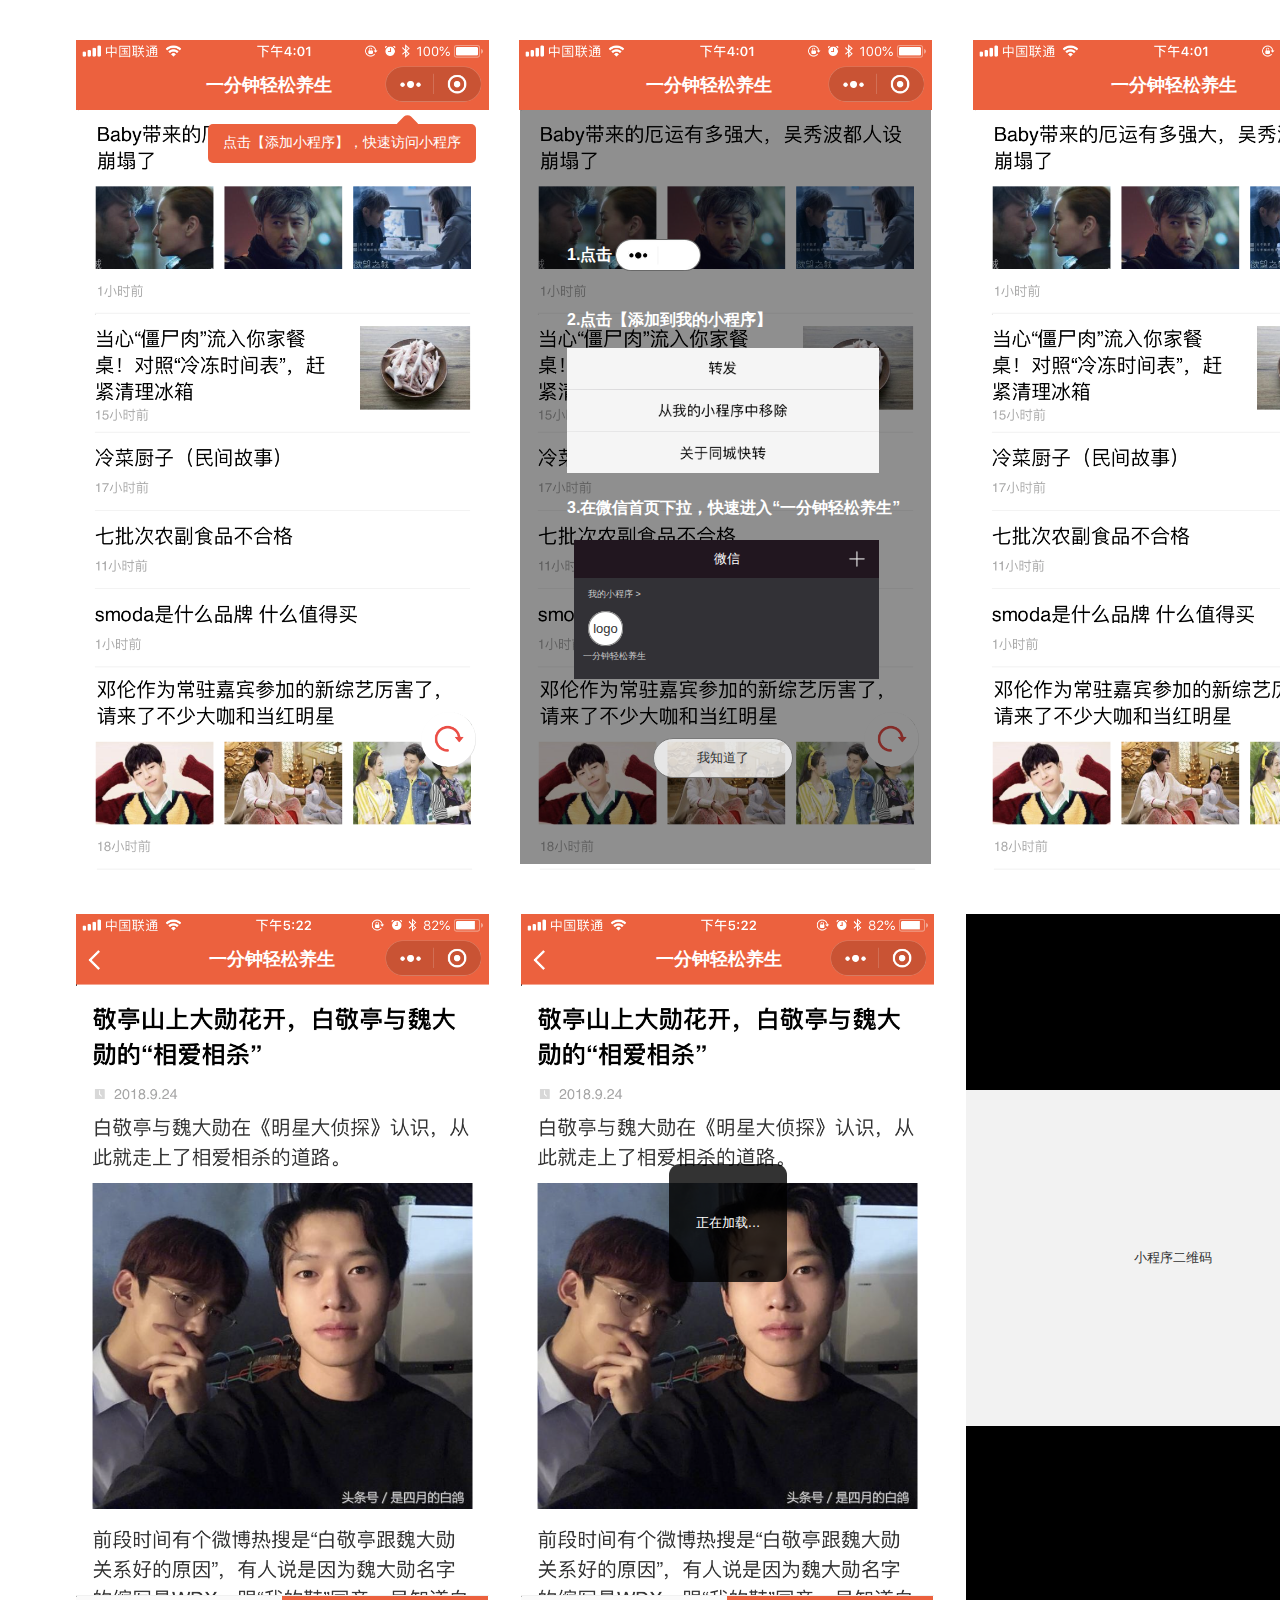
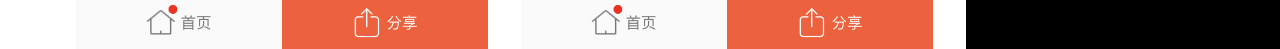
==== index.html @ eea86aa4 "0.1" ====
﻿<!DOCTYPE html>
<html>
  <head>
    <title>index</title>
    <meta http-equiv="X-UA-Compatible" content="IE=edge"/>
    <meta http-equiv="content-type" content="text/html; charset=utf-8"/>
    <meta name="apple-mobile-web-app-capable" content="yes"/>
    <link href="resources/css/jquery-ui-themes.css" type="text/css" rel="stylesheet"/>
    <link href="resources/css/axure_rp_page.css" type="text/css" rel="stylesheet"/>
    <link href="data/styles.css" type="text/css" rel="stylesheet"/>
    <link href="files/index/styles.css" type="text/css" rel="stylesheet"/>
    <script src="resources/scripts/jquery-1.7.1.min.js"></script>
    <script src="resources/scripts/jquery-ui-1.8.10.custom.min.js"></script>
    <script src="resources/scripts/prototypePre.js"></script>
    <script src="data/document.js"></script>
    <script src="resources/scripts/prototypePost.js"></script>
    <script src="files/index/data.js"></script>
    <script type="text/javascript">
      $axure.utils.getTransparentGifPath = function() { return 'resources/images/transparent.gif'; };
      $axure.utils.getOtherPath = function() { return 'resources/Other.html'; };
      $axure.utils.getReloadPath = function() { return 'resources/reload.html'; };
    </script>
  </head>
  <body>
    <div id="base" class="">

      <!-- Unnamed (图片) -->
      <div id="u0" class="ax_default _图片">
        <img id="u0_img" class="img " src="images/index/u0.png"/>
        <!-- Unnamed () -->
        <div id="u1" class="text" style="display:none; visibility: hidden">
          <p><span></span></p>
        </div>
      </div>

      <!-- Unnamed (图片) -->
      <div id="u2" class="ax_default _图片">
        <img id="u2_img" class="img " src="images/index/u2.png"/>
        <!-- Unnamed () -->
        <div id="u3" class="text" style="display:none; visibility: hidden">
          <p><span></span></p>
        </div>
      </div>

      <!-- Unnamed (图片) -->
      <div id="u4" class="ax_default _图片">
        <img id="u4_img" class="img " src="images/index/u4.png"/>
        <!-- Unnamed () -->
        <div id="u5" class="text" style="display:none; visibility: hidden">
          <p><span></span></p>
        </div>
      </div>

      <!-- Unnamed (图片) -->
      <div id="u6" class="ax_default _图片">
        <img id="u6_img" class="img " src="images/index/u6.png"/>
        <!-- Unnamed () -->
        <div id="u7" class="text" style="display:none; visibility: hidden">
          <p><span></span></p>
        </div>
      </div>

      <!-- Unnamed (图片) -->
      <div id="u8" class="ax_default _图片">
        <img id="u8_img" class="img " src="images/index/u8.png"/>
        <!-- Unnamed () -->
        <div id="u9" class="text" style="display:none; visibility: hidden">
          <p><span></span></p>
        </div>
      </div>

      <!-- Unnamed (组 合) -->
      <div id="u10" class="ax_default" data-left="973" data-top="40" data-width="415" data-height="831">

        <!-- Unnamed (图片) -->
        <div id="u11" class="ax_default _图片">
          <img id="u11_img" class="img " src="images/index/u0.png"/>
          <!-- Unnamed () -->
          <div id="u12" class="text" style="display:none; visibility: hidden">
            <p><span></span></p>
          </div>
        </div>

        <!-- Unnamed (图片) -->
        <div id="u13" class="ax_default _图片">
          <img id="u13_img" class="img " src="images/index/u2.png"/>
          <!-- Unnamed () -->
          <div id="u14" class="text" style="display:none; visibility: hidden">
            <p><span></span></p>
          </div>
        </div>

        <!-- Unnamed (图片) -->
        <div id="u15" class="ax_default _图片">
          <img id="u15_img" class="img " src="images/index/u4.png"/>
          <!-- Unnamed () -->
          <div id="u16" class="text" style="display:none; visibility: hidden">
            <p><span></span></p>
          </div>
        </div>

        <!-- Unnamed (图片) -->
        <div id="u17" class="ax_default _图片">
          <img id="u17_img" class="img " src="images/index/u6.png"/>
          <!-- Unnamed () -->
          <div id="u18" class="text" style="display:none; visibility: hidden">
            <p><span></span></p>
          </div>
        </div>

        <!-- Unnamed (图片) -->
        <div id="u19" class="ax_default _图片">
          <img id="u19_img" class="img " src="images/index/u8.png"/>
          <!-- Unnamed () -->
          <div id="u20" class="text" style="display:none; visibility: hidden">
            <p><span></span></p>
          </div>
        </div>
      </div>

      <!-- Unnamed (矩形) -->
      <div id="u21" class="ax_default box_3">
        <div id="u21_div" class=""></div>
        <!-- Unnamed () -->
        <div id="u22" class="text" style="display:none; visibility: hidden">
          <p><span></span></p>
        </div>
      </div>

      <!-- Unnamed (矩形) -->
      <div id="u23" class="ax_default label">
        <div id="u23_div" class=""></div>
        <!-- Unnamed () -->
        <div id="u24" class="text">
          <p><span>1.点击</span></p>
        </div>
      </div>

      <!-- Unnamed (图片) -->
      <div id="u25" class="ax_default _图片">
        <img id="u25_img" class="img " src="images/index/u25.png"/>
        <!-- Unnamed () -->
        <div id="u26" class="text" style="display:none; visibility: hidden">
          <p><span></span></p>
        </div>
      </div>

      <!-- Unnamed (矩形) -->
      <div id="u27" class="ax_default label">
        <div id="u27_div" class=""></div>
        <!-- Unnamed () -->
        <div id="u28" class="text">
          <p><span>2.点击【添加到我的小程序】</span></p>
        </div>
      </div>

      <!-- Unnamed (图片) -->
      <div id="u29" class="ax_default _图片">
        <img id="u29_img" class="img " src="images/index/u29.png"/>
        <!-- Unnamed () -->
        <div id="u30" class="text" style="display:none; visibility: hidden">
          <p><span></span></p>
        </div>
      </div>

      <!-- Unnamed (矩形) -->
      <div id="u31" class="ax_default label">
        <div id="u31_div" class=""></div>
        <!-- Unnamed () -->
        <div id="u32" class="text">
          <p><span>3.在微信首页下拉，快速进入“一分钟轻松养生”</span></p>
        </div>
      </div>

      <!-- Unnamed (组 合) -->
      <div id="u33" class="ax_default" data-left="574" data-top="540" data-width="305" data-height="139">

        <!-- Unnamed (矩形) -->
        <div id="u34" class="ax_default box_2">
          <div id="u34_div" class=""></div>
          <!-- Unnamed () -->
          <div id="u35" class="text">
            <p><span>微信</span></p>
          </div>
        </div>

        <!-- Unnamed (图片) -->
        <div id="u36" class="ax_default _图片">
          <img id="u36_img" class="img " src="images/index/u36.png"/>
          <!-- Unnamed () -->
          <div id="u37" class="text" style="display:none; visibility: hidden">
            <p><span></span></p>
          </div>
        </div>

        <!-- Unnamed (矩形) -->
        <div id="u38" class="ax_default box_2">
          <div id="u38_div" class=""></div>
          <!-- Unnamed () -->
          <div id="u39" class="text" style="display:none; visibility: hidden">
            <p><span></span></p>
          </div>
        </div>

        <!-- Unnamed (矩形) -->
        <div id="u40" class="ax_default label">
          <div id="u40_div" class=""></div>
          <!-- Unnamed () -->
          <div id="u41" class="text">
            <p><span>我的小程序 &gt;</span></p>
          </div>
        </div>

        <!-- Unnamed (椭圆形) -->
        <div id="u42" class="ax_default ellipse">
          <img id="u42_img" class="img " src="images/index/u42.png"/>
          <!-- Unnamed () -->
          <div id="u43" class="text">
            <p><span>logo</span></p>
          </div>
        </div>

        <!-- Unnamed (矩形) -->
        <div id="u44" class="ax_default label">
          <div id="u44_div" class=""></div>
          <!-- Unnamed () -->
          <div id="u45" class="text">
            <p><span>一分钟轻松养生</span></p>
          </div>
        </div>
      </div>

      <!-- Unnamed (矩形) -->
      <div id="u46" class="ax_default button">
        <div id="u46_div" class=""></div>
        <!-- Unnamed () -->
        <div id="u47" class="text">
          <p><span>我知道了</span></p>
        </div>
      </div>

      <!-- Unnamed (组 合) -->
      <div id="u48" class="ax_default" data-left="76" data-top="40" data-width="415" data-height="831">

        <!-- Unnamed (图片) -->
        <div id="u49" class="ax_default _图片">
          <img id="u49_img" class="img " src="images/index/u0.png"/>
          <!-- Unnamed () -->
          <div id="u50" class="text" style="display:none; visibility: hidden">
            <p><span></span></p>
          </div>
        </div>

        <!-- Unnamed (图片) -->
        <div id="u51" class="ax_default _图片">
          <img id="u51_img" class="img " src="images/index/u2.png"/>
          <!-- Unnamed () -->
          <div id="u52" class="text" style="display:none; visibility: hidden">
            <p><span></span></p>
          </div>
        </div>

        <!-- Unnamed (图片) -->
        <div id="u53" class="ax_default _图片">
          <img id="u53_img" class="img " src="images/index/u4.png"/>
          <!-- Unnamed () -->
          <div id="u54" class="text" style="display:none; visibility: hidden">
            <p><span></span></p>
          </div>
        </div>

        <!-- Unnamed (图片) -->
        <div id="u55" class="ax_default _图片">
          <img id="u55_img" class="img " src="images/index/u6.png"/>
          <!-- Unnamed () -->
          <div id="u56" class="text" style="display:none; visibility: hidden">
            <p><span></span></p>
          </div>
        </div>

        <!-- Unnamed (图片) -->
        <div id="u57" class="ax_default _图片">
          <img id="u57_img" class="img " src="images/index/u8.png"/>
          <!-- Unnamed () -->
          <div id="u58" class="text" style="display:none; visibility: hidden">
            <p><span></span></p>
          </div>
        </div>
      </div>

      <!-- Unnamed (矩形) -->
      <div id="u59" class="ax_default primary_button">
        <div id="u59_div" class=""></div>
        <!-- Unnamed () -->
        <div id="u60" class="text" style="display:none; visibility: hidden">
          <p><span></span></p>
        </div>
      </div>

      <!-- Unnamed (矩形) -->
      <div id="u61" class="ax_default primary_button">
        <div id="u61_div" class=""></div>
        <!-- Unnamed () -->
        <div id="u62" class="text">
          <p><span>点击【添加小程序】，快速访问小程序</span></p>
        </div>
      </div>

      <!-- Unnamed (图片) -->
      <div id="u63" class="ax_default _图片">
        <img id="u63_img" class="img " src="images/index/u63.png"/>
        <!-- Unnamed () -->
        <div id="u64" class="text" style="display:none; visibility: hidden">
          <p><span></span></p>
        </div>
      </div>

      <!-- Unnamed (组 合) -->
      <div id="u65" class="ax_default" data-left="1469" data-top="40" data-width="413" data-height="829">

        <!-- Unnamed (图片) -->
        <div id="u66" class="ax_default _图片">
          <img id="u66_img" class="img " src="images/index/u66.png"/>
          <!-- Unnamed () -->
          <div id="u67" class="text" style="display:none; visibility: hidden">
            <p><span></span></p>
          </div>
        </div>

        <!-- Unnamed (图片) -->
        <div id="u68" class="ax_default _图片">
          <img id="u68_img" class="img " src="images/index/u68.png"/>
          <!-- Unnamed () -->
          <div id="u69" class="text" style="display:none; visibility: hidden">
            <p><span></span></p>
          </div>
        </div>
      </div>

      <!-- Unnamed (图片) -->
      <div id="u70" class="ax_default _图片">
        <img id="u70_img" class="img " src="images/index/u63.png"/>
        <!-- Unnamed () -->
        <div id="u71" class="text" style="display:none; visibility: hidden">
          <p><span></span></p>
        </div>
      </div>

      <!-- Unnamed (矩形) -->
      <div id="u72" class="ax_default box_3">
        <div id="u72_div" class=""></div>
        <!-- Unnamed () -->
        <div id="u73" class="text">
          <p><span>正在加载…</span></p>
        </div>
      </div>

      <!-- Unnamed (图片) -->
      <div id="u74" class="ax_default _图片">
        <img id="u74_img" class="img " src="images/index/u63.png"/>
        <!-- Unnamed () -->
        <div id="u75" class="text" style="display:none; visibility: hidden">
          <p><span></span></p>
        </div>
      </div>

      <!-- Unnamed (矩形) -->
      <div id="u76" class="ax_default box_3">
        <div id="u76_div" class=""></div>
        <!-- Unnamed () -->
        <div id="u77" class="text" style="display:none; visibility: hidden">
          <p><span></span></p>
        </div>
      </div>

      <!-- Unnamed (矩形) -->
      <div id="u78" class="ax_default box_2">
        <div id="u78_div" class=""></div>
        <!-- Unnamed () -->
        <div id="u79" class="text">
          <p><span>小程序二维码</span></p>
        </div>
      </div>

      <!-- Unnamed (矩形) -->
      <div id="u80" class="ax_default _三级标题">
        <div id="u80_div" class=""></div>
        <!-- Unnamed () -->
        <div id="u81" class="text">
          <p><span>一分钟轻松养生</span></p>
        </div>
      </div>

      <!-- Unnamed (矩形) -->
      <div id="u82" class="ax_default _三级标题">
        <div id="u82_div" class=""></div>
        <!-- Unnamed () -->
        <div id="u83" class="text">
          <p><span>一分钟轻松养生</span></p>
        </div>
      </div>

      <!-- Unnamed (矩形) -->
      <div id="u84" class="ax_default _三级标题">
        <div id="u84_div" class=""></div>
        <!-- Unnamed () -->
        <div id="u85" class="text">
          <p><span>一分钟轻松养生</span></p>
        </div>
      </div>

      <!-- Unnamed (矩形) -->
      <div id="u86" class="ax_default _三级标题">
        <div id="u86_div" class=""></div>
        <!-- Unnamed () -->
        <div id="u87" class="text">
          <p><span>一分钟轻松养生</span></p>
        </div>
      </div>

      <!-- Unnamed (矩形) -->
      <div id="u88" class="ax_default _三级标题">
        <div id="u88_div" class=""></div>
        <!-- Unnamed () -->
        <div id="u89" class="text">
          <p><span>一分钟轻松养生</span></p>
        </div>
      </div>

      <!-- Unnamed (矩形) -->
      <div id="u90" class="ax_default _三级标题">
        <div id="u90_div" class=""></div>
        <!-- Unnamed () -->
        <div id="u91" class="text">
          <p><span>一分钟轻松养生</span></p>
        </div>
      </div>
    </div>
  </body>
</html>
---- resources/css/axure_rp_page.css ----
﻿/* so the window resize fires within a frame in IE7 */
html, body {
    height: 100%;
}

a {
    color: inherit;
}

p {
    margin: 0px;
    text-rendering: optimizeLegibility;
    font-feature-settings: "kern" 1;
    -webkit-font-feature-settings: "kern";
    -moz-font-feature-settings: "kern";
    -moz-font-feature-settings: "kern=1";
    font-kerning: normal;
}

iframe {
    background: #FFFFFF;
}

/* to match IE with C, FF */
input {
    padding: 1px 0px 1px 0px;
    box-sizing: border-box;
    -moz-box-sizing: border-box;
}

textarea {
    margin: 0px;
    box-sizing: border-box;
    -moz-box-sizing: border-box;
}

div.intcases {
    font-family: arial; 
    font-size: 12px;
    text-align:left; 
    border:1px solid #AAA; 
    background:#FFF none repeat scroll 0% 0%; 
    z-index:9999; 
    visibility:hidden; 
    position:absolute;
    padding: 0px;
    border-radius: 3px;
    white-space: nowrap;
}

div.intcaselink {
    cursor: pointer;
    padding: 3px 8px 3px 8px;
    margin: 5px;
    background:#EEE none repeat scroll 0% 0%; 
    border:1px solid #AAA;
    border-radius: 3px;
}

div.refpageimage {
    position: absolute;
    left: 0px;
    top: 0px;
    font-size: 0px;
    width: 16px;
    height: 16px;
    cursor: pointer;
    background-image: url(images/newwindow.gif);
    background-repeat: no-repeat;
}

div.annnoteimage {
    position: absolute;
    left: 0px;
    top: 0px;
    font-size: 0px;
    /*width: 16px;
    height: 12px;*/
    cursor: help;
    /*background-image: url(images/note.gif);*/
    /*background-repeat: no-repeat;*/
    width: 13px;
    height: 12px;
    padding-top: 1px;
    text-align: center;
    background-color: #138CDD;
    -moz-box-shadow: 1px 1px 3px #aaa;
    -webkit-box-shadow: 1px 1px 3px #aaa;
    box-shadow: 1px 1px 3px #aaa;
}

div.annnoteline {
    display: inline-block;
    width: 9px;
    height: 1px;
    border-bottom: 1px solid white;
    margin-top: 1px;
}

div.annnotelabel {
    position: absolute;
    left: 0px;
    top: 0px;
    font-family: Helvetica,Arial;
    font-size: 10px;
    /*border: 1px solid rgb(166,221,242);*/
    cursor: help;
    /*background:rgb(0,157,217) none repeat scroll 0% 0%;*/ 
    padding: 1px 3px 1px 3px;
    white-space: nowrap;
    color: white;
    
    background-color: #138CDD;
    -moz-box-shadow: 1px 1px 3px #aaa;
    -webkit-box-shadow: 1px 1px 3px #aaa;
    box-shadow: 1px 1px 3px #aaa;
}

.annotation {
    font-size: 12px;
    padding-left: 2px;
    margin-bottom: 5px;
}

.annotationName {
    /*font-size: 13px;
    font-weight: bold;
    margin-bottom: 3px;
    white-space: nowrap;*/

    font-family: 'Trebuchet MS';
    font-size: 14px;
    font-weight: bold;
    margin-bottom: 5px;
    white-space: nowrap;
}

.annotationValue {
    font-family: Arial, Helvetica, Sans-Serif;
    font-size: 12px;
    color: #4a4a4a;
    line-height: 21px;
    margin-bottom: 20px;
}

.noteLink {
    text-decoration: inherit;
    color: inherit;
}

.noteLink:hover {
    background-color: white;
}

/* this is a fix for the issue where dialogs jump around and takes the text-align from the body */
.dialogFix {
    position:absolute;
    text-align:left;
    border: 1px solid #8f949a;
}


@keyframes pulsate {
  from {
    box-shadow: 0 0 10px #15d6ba;
  }
  to {
    box-shadow: 0 0 20px #15d6ba;
  }
}

@-webkit-keyframes pulsate {
  from {
    -webkit-box-shadow: 0 0 10px #15d6ba;
    box-shadow: 0 0 10px #15d6ba;
  }
  to {
    -webkit-box-shadow: 0 0 20px #15d6ba;
    box-shadow: 0 0 20px #15d6ba;
  }
}
 
@-moz-keyframes pulsate {
  from {
    -moz-box-shadow: 0 0 10px #15d6ba;
    box-shadow: 0 0 10px #15d6ba;
  }
  to {
    -moz-box-shadow: 0 0 20px #15d6ba;
    box-shadow: 0 0 20px #15d6ba;
  }
}

.legacyPulsateBorder {
    /*border: 5px solid #15d6ba;
    margin: -5px;*/
    -moz-box-shadow: 0 0 10px 3px #15d6ba;
    box-shadow: 0 0 10px 3px #15d6ba;
}

.pulsateBorder {
  animation-name: pulsate;
  animation-timing-function: ease-in-out;
  animation-duration: 0.9s;
  animation-iteration-count: infinite;
  animation-direction: alternate;
  
  -webkit-animation-name: pulsate;
  -webkit-animation-timing-function: ease-in-out;
  -webkit-animation-duration: 0.9s;
  -webkit-animation-iteration-count: infinite;
  -webkit-animation-direction: alternate;

  -moz-animation-name: pulsate;
  -moz-animation-timing-function: ease-in-out;
  -moz-animation-duration: 0.9s;
  -moz-animation-iteration-count: infinite;
  -moz-animation-direction: alternate;
}

.ax_default_hidden, .ax_default_unplaced{
    display: none;
    visibility: hidden;
}

.widgetNoteSelected {
    -moz-box-shadow: 0 0 10px 3px #138CDD;
    box-shadow: 0 0 10px 3px #138CDD;
    /*-moz-box-shadow: 0 0 20px #3915d6;
    box-shadow: 0 0 20px #3915d6;*/
    /*border: 3px solid #3915d6;*/
    /*margin: -3px;*/
}


.singleImg {
    display: none;
    visibility: hidden;
}
---- data/styles.css ----
﻿.ax_default {
  font-family:'Arial Normal', 'Arial';
  font-weight:400;
  font-style:normal;
  font-size:13px;
  color:#333333;
  text-align:center;
  line-height:normal;
}
.box_2 {
}
.box_3 {
}
.ellipse {
}
._图片 {
}
.button {
}
.primary_button {
  color:#FFFFFF;
}
._一级标题 {
  font-family:'Arial Normal', 'Arial';
  font-weight:bold;
  font-style:normal;
  font-size:32px;
  text-align:left;
}
._二级标题 {
  font-family:'Arial Normal', 'Arial';
  font-weight:bold;
  font-style:normal;
  font-size:24px;
  text-align:left;
}
._三级标题 {
  font-family:'Arial Normal', 'Arial';
  font-weight:bold;
  font-style:normal;
  font-size:18px;
  text-align:left;
}
._四级标题 {
  font-family:'Arial Normal', 'Arial';
  font-weight:bold;
  font-style:normal;
  font-size:14px;
  text-align:left;
}
._五级标题 {
  font-family:'Arial Normal', 'Arial';
  font-weight:bold;
  font-style:normal;
  text-align:left;
}
._六级标题 {
  font-family:'Arial Normal', 'Arial';
  font-weight:bold;
  font-style:normal;
  font-size:10px;
  text-align:left;
}
.label {
  font-size:14px;
  text-align:left;
}
._文本段落 {
  text-align:left;
}
---- files/index/styles.css ----
﻿body {
  margin:0px;
  background-image:none;
  position:static;
  left:auto;
  width:1882px;
  margin-left:0;
  margin-right:0;
  text-align:left;
}
#base {
  position:absolute;
  z-index:0;
}
#u0_img {
  border-width:0px;
  position:absolute;
  left:0px;
  top:0px;
  width:413px;
  height:70px;
}
#u0 {
  border-width:0px;
  position:absolute;
  left:519px;
  top:40px;
  width:413px;
  height:70px;
}
#u1 {
  border-width:0px;
  position:absolute;
  left:2px;
  top:27px;
  width:409px;
  visibility:hidden;
  word-wrap:break-word;
}
#u2_img {
  border-width:0px;
  position:absolute;
  left:0px;
  top:0px;
  width:413px;
  height:206px;
}
#u2 {
  border-width:0px;
  position:absolute;
  left:521px;
  top:110px;
  width:413px;
  height:206px;
}
#u3 {
  border-width:0px;
  position:absolute;
  left:2px;
  top:95px;
  width:409px;
  visibility:hidden;
  word-wrap:break-word;
}
#u4_img {
  border-width:0px;
  position:absolute;
  left:0px;
  top:0px;
  width:413px;
  height:205px;
}
#u4 {
  border-width:0px;
  position:absolute;
  left:521px;
  top:666px;
  width:413px;
  height:205px;
}
#u5 {
  border-width:0px;
  position:absolute;
  left:2px;
  top:94px;
  width:409px;
  visibility:hidden;
  word-wrap:break-word;
}
#u6_img {
  border-width:0px;
  position:absolute;
  left:0px;
  top:0px;
  width:55px;
  height:55px;
}
#u6 {
  border-width:0px;
  position:absolute;
  left:864px;
  top:712px;
  width:55px;
  height:55px;
}
#u7 {
  border-width:0px;
  position:absolute;
  left:2px;
  top:20px;
  width:51px;
  visibility:hidden;
  word-wrap:break-word;
}
#u8_img {
  border-width:0px;
  position:absolute;
  left:0px;
  top:0px;
  width:413px;
  height:357px;
}
#u8 {
  border-width:0px;
  position:absolute;
  left:519px;
  top:312px;
  width:413px;
  height:357px;
}
#u9 {
  border-width:0px;
  position:absolute;
  left:2px;
  top:170px;
  width:409px;
  visibility:hidden;
  word-wrap:break-word;
}
#u10 {
  border-width:0px;
  position:absolute;
  left:0px;
  top:0px;
  width:0px;
  height:0px;
}
#u11_img {
  border-width:0px;
  position:absolute;
  left:0px;
  top:0px;
  width:413px;
  height:70px;
}
#u11 {
  border-width:0px;
  position:absolute;
  left:973px;
  top:40px;
  width:413px;
  height:70px;
}
#u12 {
  border-width:0px;
  position:absolute;
  left:2px;
  top:27px;
  width:409px;
  visibility:hidden;
  word-wrap:break-word;
}
#u13_img {
  border-width:0px;
  position:absolute;
  left:0px;
  top:0px;
  width:413px;
  height:206px;
}
#u13 {
  border-width:0px;
  position:absolute;
  left:975px;
  top:110px;
  width:413px;
  height:206px;
}
#u14 {
  border-width:0px;
  position:absolute;
  left:2px;
  top:95px;
  width:409px;
  visibility:hidden;
  word-wrap:break-word;
}
#u15_img {
  border-width:0px;
  position:absolute;
  left:0px;
  top:0px;
  width:413px;
  height:205px;
}
#u15 {
  border-width:0px;
  position:absolute;
  left:975px;
  top:666px;
  width:413px;
  height:205px;
}
#u16 {
  border-width:0px;
  position:absolute;
  left:2px;
  top:94px;
  width:409px;
  visibility:hidden;
  word-wrap:break-word;
}
#u17_img {
  border-width:0px;
  position:absolute;
  left:0px;
  top:0px;
  width:55px;
  height:55px;
}
#u17 {
  border-width:0px;
  position:absolute;
  left:1318px;
  top:712px;
  width:55px;
  height:55px;
}
#u18 {
  border-width:0px;
  position:absolute;
  left:2px;
  top:20px;
  width:51px;
  visibility:hidden;
  word-wrap:break-word;
}
#u19_img {
  border-width:0px;
  position:absolute;
  left:0px;
  top:0px;
  width:413px;
  height:357px;
}
#u19 {
  border-width:0px;
  position:absolute;
  left:973px;
  top:312px;
  width:413px;
  height:357px;
}
#u20 {
  border-width:0px;
  position:absolute;
  left:2px;
  top:170px;
  width:409px;
  visibility:hidden;
  word-wrap:break-word;
}
#u21_div {
  border-width:0px;
  position:absolute;
  left:0px;
  top:0px;
  width:411px;
  height:754px;
  background:inherit;
  background-color:rgba(0, 0, 0, 0.43921568627451);
  border:none;
  border-radius:0px;
  -moz-box-shadow:none;
  -webkit-box-shadow:none;
  box-shadow:none;
}
#u21 {
  border-width:0px;
  position:absolute;
  left:520px;
  top:110px;
  width:411px;
  height:754px;
}
#u22 {
  border-width:0px;
  position:absolute;
  left:2px;
  top:369px;
  width:407px;
  visibility:hidden;
  word-wrap:break-word;
}
#u23_div {
  border-width:0px;
  position:absolute;
  left:0px;
  top:0px;
  width:44px;
  height:19px;
  background:inherit;
  background-color:rgba(255, 255, 255, 0);
  border:none;
  border-radius:0px;
  -moz-box-shadow:none;
  -webkit-box-shadow:none;
  box-shadow:none;
  font-family:'Arial Narrow Bold', 'Arial Narrow', 'Arial';
  font-weight:700;
  font-style:normal;
  font-size:16px;
  color:#FFFFFF;
}
#u23 {
  border-width:0px;
  position:absolute;
  left:567px;
  top:245px;
  width:44px;
  height:19px;
  font-family:'Arial Narrow Bold', 'Arial Narrow', 'Arial';
  font-weight:700;
  font-style:normal;
  font-size:16px;
  color:#FFFFFF;
}
#u24 {
  border-width:0px;
  position:absolute;
  left:0px;
  top:0px;
  width:44px;
  white-space:nowrap;
}
#u25_img {
  border-width:0px;
  position:absolute;
  left:0px;
  top:0px;
  width:86px;
  height:32px;
}
#u25 {
  border-width:0px;
  position:absolute;
  left:615px;
  top:239px;
  width:86px;
  height:32px;
}
#u26 {
  border-width:0px;
  position:absolute;
  left:2px;
  top:8px;
  width:82px;
  visibility:hidden;
  word-wrap:break-word;
}
#u27_div {
  border-width:0px;
  position:absolute;
  left:0px;
  top:0px;
  width:204px;
  height:19px;
  background:inherit;
  background-color:rgba(255, 255, 255, 0);
  border:none;
  border-radius:0px;
  -moz-box-shadow:none;
  -webkit-box-shadow:none;
  box-shadow:none;
  font-family:'Arial Narrow Bold', 'Arial Narrow', 'Arial';
  font-weight:700;
  font-style:normal;
  font-size:16px;
  color:#FFFFFF;
}
#u27 {
  border-width:0px;
  position:absolute;
  left:567px;
  top:310px;
  width:204px;
  height:19px;
  font-family:'Arial Narrow Bold', 'Arial Narrow', 'Arial';
  font-weight:700;
  font-style:normal;
  font-size:16px;
  color:#FFFFFF;
}
#u28 {
  border-width:0px;
  position:absolute;
  left:0px;
  top:0px;
  width:204px;
  white-space:nowrap;
}
#u29_img {
  border-width:0px;
  position:absolute;
  left:0px;
  top:0px;
  width:312px;
  height:125px;
}
#u29 {
  border-width:0px;
  position:absolute;
  left:567px;
  top:348px;
  width:312px;
  height:125px;
}
#u30 {
  border-width:0px;
  position:absolute;
  left:2px;
  top:54px;
  width:308px;
  visibility:hidden;
  word-wrap:break-word;
}
#u31_div {
  border-width:0px;
  position:absolute;
  left:0px;
  top:0px;
  width:330px;
  height:19px;
  background:inherit;
  background-color:rgba(255, 255, 255, 0);
  border:none;
  border-radius:0px;
  -moz-box-shadow:none;
  -webkit-box-shadow:none;
  box-shadow:none;
  font-family:'Arial Narrow Bold', 'Arial Narrow', 'Arial';
  font-weight:700;
  font-style:normal;
  font-size:16px;
  color:#FFFFFF;
}
#u31 {
  border-width:0px;
  position:absolute;
  left:567px;
  top:498px;
  width:330px;
  height:19px;
  font-family:'Arial Narrow Bold', 'Arial Narrow', 'Arial';
  font-weight:700;
  font-style:normal;
  font-size:16px;
  color:#FFFFFF;
}
#u32 {
  border-width:0px;
  position:absolute;
  left:0px;
  top:0px;
  width:330px;
  white-space:nowrap;
}
#u33 {
  border-width:0px;
  position:absolute;
  left:0px;
  top:0px;
  width:0px;
  height:0px;
}
#u34_div {
  border-width:0px;
  position:absolute;
  left:0px;
  top:0px;
  width:305px;
  height:38px;
  background:inherit;
  background-color:rgba(33, 22, 31, 1);
  border:none;
  border-radius:0px;
  -moz-box-shadow:none;
  -webkit-box-shadow:none;
  box-shadow:none;
  color:#FFFFFF;
}
#u34 {
  border-width:0px;
  position:absolute;
  left:574px;
  top:540px;
  width:305px;
  height:38px;
  color:#FFFFFF;
}
#u35 {
  border-width:0px;
  position:absolute;
  left:2px;
  top:11px;
  width:301px;
  word-wrap:break-word;
}
#u36_img {
  border-width:0px;
  position:absolute;
  left:0px;
  top:0px;
  width:19px;
  height:19px;
}
#u36 {
  border-width:0px;
  position:absolute;
  left:848px;
  top:550px;
  width:19px;
  height:19px;
}
#u37 {
  border-width:0px;
  position:absolute;
  left:2px;
  top:2px;
  width:15px;
  visibility:hidden;
  word-wrap:break-word;
}
#u38_div {
  border-width:0px;
  position:absolute;
  left:0px;
  top:0px;
  width:305px;
  height:101px;
  background:inherit;
  background-color:rgba(50, 49, 54, 1);
  border:none;
  border-radius:0px;
  -moz-box-shadow:none;
  -webkit-box-shadow:none;
  box-shadow:none;
  color:#FFFFFF;
}
#u38 {
  border-width:0px;
  position:absolute;
  left:574px;
  top:578px;
  width:305px;
  height:101px;
  color:#FFFFFF;
}
#u39 {
  border-width:0px;
  position:absolute;
  left:2px;
  top:42px;
  width:301px;
  visibility:hidden;
  word-wrap:break-word;
}
#u40_div {
  border-width:0px;
  position:absolute;
  left:0px;
  top:0px;
  width:54px;
  height:12px;
  background:inherit;
  background-color:rgba(255, 255, 255, 0);
  border:none;
  border-radius:0px;
  -moz-box-shadow:none;
  -webkit-box-shadow:none;
  box-shadow:none;
  font-size:9px;
  color:#CCCCCC;
}
#u40 {
  border-width:0px;
  position:absolute;
  left:588px;
  top:588px;
  width:54px;
  height:12px;
  font-size:9px;
  color:#CCCCCC;
}
#u41 {
  border-width:0px;
  position:absolute;
  left:0px;
  top:0px;
  width:54px;
  white-space:nowrap;
}
#u42_img {
  border-width:0px;
  position:absolute;
  left:0px;
  top:0px;
  width:35px;
  height:35px;
}
#u42 {
  border-width:0px;
  position:absolute;
  left:588px;
  top:611px;
  width:35px;
  height:35px;
}
#u43 {
  border-width:0px;
  position:absolute;
  left:2px;
  top:10px;
  width:31px;
  word-wrap:break-word;
}
#u44_div {
  border-width:0px;
  position:absolute;
  left:0px;
  top:0px;
  width:64px;
  height:12px;
  background:inherit;
  background-color:rgba(255, 255, 255, 0);
  border:none;
  border-radius:0px;
  -moz-box-shadow:none;
  -webkit-box-shadow:none;
  box-shadow:none;
  font-size:9px;
  color:#CCCCCC;
}
#u44 {
  border-width:0px;
  position:absolute;
  left:583px;
  top:650px;
  width:64px;
  height:12px;
  font-size:9px;
  color:#CCCCCC;
}
#u45 {
  border-width:0px;
  position:absolute;
  left:0px;
  top:0px;
  width:64px;
  white-space:nowrap;
}
#u46_div {
  border-width:0px;
  position:absolute;
  left:0px;
  top:0px;
  width:140px;
  height:40px;
  background:inherit;
  background-color:rgba(255, 255, 255, 0.776470588235294);
  box-sizing:border-box;
  border-width:1px;
  border-style:solid;
  border-color:rgba(121, 121, 121, 1);
  border-radius:70px;
  -moz-box-shadow:none;
  -webkit-box-shadow:none;
  box-shadow:none;
}
#u46 {
  border-width:0px;
  position:absolute;
  left:653px;
  top:738px;
  width:140px;
  height:40px;
}
#u47 {
  border-width:0px;
  position:absolute;
  left:2px;
  top:12px;
  width:136px;
  word-wrap:break-word;
}
#u48 {
  border-width:0px;
  position:absolute;
  left:0px;
  top:0px;
  width:0px;
  height:0px;
}
#u49_img {
  border-width:0px;
  position:absolute;
  left:0px;
  top:0px;
  width:413px;
  height:70px;
}
#u49 {
  border-width:0px;
  position:absolute;
  left:76px;
  top:40px;
  width:413px;
  height:70px;
}
#u50 {
  border-width:0px;
  position:absolute;
  left:2px;
  top:27px;
  width:409px;
  visibility:hidden;
  word-wrap:break-word;
}
#u51_img {
  border-width:0px;
  position:absolute;
  left:0px;
  top:0px;
  width:413px;
  height:206px;
}
#u51 {
  border-width:0px;
  position:absolute;
  left:78px;
  top:110px;
  width:413px;
  height:206px;
}
#u52 {
  border-width:0px;
  position:absolute;
  left:2px;
  top:95px;
  width:409px;
  visibility:hidden;
  word-wrap:break-word;
}
#u53_img {
  border-width:0px;
  position:absolute;
  left:0px;
  top:0px;
  width:413px;
  height:205px;
}
#u53 {
  border-width:0px;
  position:absolute;
  left:78px;
  top:666px;
  width:413px;
  height:205px;
}
#u54 {
  border-width:0px;
  position:absolute;
  left:2px;
  top:94px;
  width:409px;
  visibility:hidden;
  word-wrap:break-word;
}
#u55_img {
  border-width:0px;
  position:absolute;
  left:0px;
  top:0px;
  width:55px;
  height:55px;
}
#u55 {
  border-width:0px;
  position:absolute;
  left:421px;
  top:712px;
  width:55px;
  height:55px;
}
#u56 {
  border-width:0px;
  position:absolute;
  left:2px;
  top:20px;
  width:51px;
  visibility:hidden;
  word-wrap:break-word;
}
#u57_img {
  border-width:0px;
  position:absolute;
  left:0px;
  top:0px;
  width:413px;
  height:357px;
}
#u57 {
  border-width:0px;
  position:absolute;
  left:76px;
  top:312px;
  width:413px;
  height:357px;
}
#u58 {
  border-width:0px;
  position:absolute;
  left:2px;
  top:170px;
  width:409px;
  visibility:hidden;
  word-wrap:break-word;
}
#u59_div {
  border-width:0px;
  position:absolute;
  left:0px;
  top:0px;
  width:19px;
  height:19px;
  background:inherit;
  background-color:rgba(236, 97, 62, 1);
  border:none;
  border-radius:5px;
  -moz-box-shadow:none;
  -webkit-box-shadow:none;
  box-shadow:none;
}
#u59 {
  border-width:0px;
  position:absolute;
  left:398px;
  top:117px;
  width:19px;
  height:19px;
  -webkit-transform:rotate(45deg);
  -moz-transform:rotate(45deg);
  -ms-transform:rotate(45deg);
  transform:rotate(45deg);
}
#u60 {
  border-width:0px;
  position:absolute;
  left:2px;
  top:2px;
  width:15px;
  visibility:hidden;
  word-wrap:break-word;
}
#u61_div {
  border-width:0px;
  position:absolute;
  left:0px;
  top:0px;
  width:268px;
  height:39px;
  background:inherit;
  background-color:rgba(236, 97, 62, 1);
  border:none;
  border-radius:5px;
  -moz-box-shadow:none;
  -webkit-box-shadow:none;
  box-shadow:none;
  font-size:14px;
}
#u61 {
  border-width:0px;
  position:absolute;
  left:208px;
  top:124px;
  width:268px;
  height:39px;
  font-size:14px;
}
#u62 {
  border-width:0px;
  position:absolute;
  left:2px;
  top:12px;
  width:264px;
  word-wrap:break-word;
}
#u63_img {
  border-width:0px;
  position:absolute;
  left:0px;
  top:0px;
  width:413px;
  height:735px;
}
#u63 {
  border-width:0px;
  position:absolute;
  left:76px;
  top:914px;
  width:413px;
  height:735px;
}
#u64 {
  border-width:0px;
  position:absolute;
  left:2px;
  top:360px;
  width:409px;
  visibility:hidden;
  word-wrap:break-word;
}
#u65 {
  border-width:0px;
  position:absolute;
  left:0px;
  top:0px;
  width:0px;
  height:0px;
}
#u66_img {
  border-width:0px;
  position:absolute;
  left:0px;
  top:0px;
  width:413px;
  height:735px;
}
#u66 {
  border-width:0px;
  position:absolute;
  left:1469px;
  top:40px;
  width:413px;
  height:735px;
}
#u67 {
  border-width:0px;
  position:absolute;
  left:2px;
  top:360px;
  width:409px;
  visibility:hidden;
  word-wrap:break-word;
}
#u68_img {
  border-width:0px;
  position:absolute;
  left:0px;
  top:0px;
  width:413px;
  height:148px;
}
#u68 {
  border-width:0px;
  position:absolute;
  left:1469px;
  top:721px;
  width:413px;
  height:148px;
}
#u69 {
  border-width:0px;
  position:absolute;
  left:2px;
  top:66px;
  width:409px;
  visibility:hidden;
  word-wrap:break-word;
}
#u70_img {
  border-width:0px;
  position:absolute;
  left:0px;
  top:0px;
  width:413px;
  height:735px;
}
#u70 {
  border-width:0px;
  position:absolute;
  left:521px;
  top:914px;
  width:413px;
  height:735px;
}
#u71 {
  border-width:0px;
  position:absolute;
  left:2px;
  top:360px;
  width:409px;
  visibility:hidden;
  word-wrap:break-word;
}
#u72_div {
  border-width:0px;
  position:absolute;
  left:0px;
  top:0px;
  width:118px;
  height:118px;
  background:inherit;
  background-color:rgba(0, 0, 0, 0.8);
  border:none;
  border-radius:11px;
  -moz-box-shadow:none;
  -webkit-box-shadow:none;
  box-shadow:none;
  color:#FFFFFF;
}
#u72 {
  border-width:0px;
  position:absolute;
  left:669px;
  top:1164px;
  width:118px;
  height:118px;
  color:#FFFFFF;
}
#u73 {
  border-width:0px;
  position:absolute;
  left:2px;
  top:51px;
  width:114px;
  word-wrap:break-word;
}
#u74_img {
  border-width:0px;
  position:absolute;
  left:0px;
  top:0px;
  width:413px;
  height:735px;
}
#u74 {
  border-width:0px;
  position:absolute;
  left:966px;
  top:914px;
  width:413px;
  height:735px;
}
#u75 {
  border-width:0px;
  position:absolute;
  left:2px;
  top:360px;
  width:409px;
  visibility:hidden;
  word-wrap:break-word;
}
#u76_div {
  border-width:0px;
  position:absolute;
  left:0px;
  top:0px;
  width:413px;
  height:735px;
  background:inherit;
  background-color:rgba(0, 0, 0, 1);
  border:none;
  border-radius:0px;
  -moz-box-shadow:none;
  -webkit-box-shadow:none;
  box-shadow:none;
}
#u76 {
  border-width:0px;
  position:absolute;
  left:966px;
  top:914px;
  width:413px;
  height:735px;
}
#u77 {
  border-width:0px;
  position:absolute;
  left:2px;
  top:360px;
  width:409px;
  visibility:hidden;
  word-wrap:break-word;
}
#u78_div {
  border-width:0px;
  position:absolute;
  left:0px;
  top:0px;
  width:413px;
  height:336px;
  background:inherit;
  background-color:rgba(242, 242, 242, 1);
  border:none;
  border-radius:0px;
  -moz-box-shadow:none;
  -webkit-box-shadow:none;
  box-shadow:none;
}
#u78 {
  border-width:0px;
  position:absolute;
  left:966px;
  top:1090px;
  width:413px;
  height:336px;
}
#u79 {
  border-width:0px;
  position:absolute;
  left:2px;
  top:160px;
  width:409px;
  word-wrap:break-word;
}
#u80_div {
  border-width:0px;
  position:absolute;
  left:0px;
  top:0px;
  width:134px;
  height:22px;
  background:inherit;
  background-color:rgba(236, 97, 62, 1);
  border:none;
  border-radius:0px;
  -moz-box-shadow:none;
  -webkit-box-shadow:none;
  box-shadow:none;
  font-family:'Arial Negreta', 'Arial Normal', 'Arial';
  font-weight:700;
  font-style:normal;
  color:#FFFFFF;
  text-align:center;
}
#u80 {
  border-width:0px;
  position:absolute;
  left:202px;
  top:73px;
  width:134px;
  height:22px;
  font-family:'Arial Negreta', 'Arial Normal', 'Arial';
  font-weight:700;
  font-style:normal;
  color:#FFFFFF;
  text-align:center;
}
#u81 {
  border-width:0px;
  position:absolute;
  left:0px;
  top:0px;
  width:134px;
  word-wrap:break-word;
}
#u82_div {
  border-width:0px;
  position:absolute;
  left:0px;
  top:0px;
  width:144px;
  height:22px;
  background:inherit;
  background-color:rgba(236, 97, 62, 1);
  border:none;
  border-radius:0px;
  -moz-box-shadow:none;
  -webkit-box-shadow:none;
  box-shadow:none;
  font-family:'Arial Negreta', 'Arial Normal', 'Arial';
  font-weight:700;
  font-style:normal;
  color:#FFFFFF;
  text-align:center;
}
#u82 {
  border-width:0px;
  position:absolute;
  left:637px;
  top:73px;
  width:144px;
  height:22px;
  font-family:'Arial Negreta', 'Arial Normal', 'Arial';
  font-weight:700;
  font-style:normal;
  color:#FFFFFF;
  text-align:center;
}
#u83 {
  border-width:0px;
  position:absolute;
  left:0px;
  top:0px;
  width:144px;
  word-wrap:break-word;
}
#u84_div {
  border-width:0px;
  position:absolute;
  left:0px;
  top:0px;
  width:140px;
  height:22px;
  background:inherit;
  background-color:rgba(236, 97, 62, 1);
  border:none;
  border-radius:0px;
  -moz-box-shadow:none;
  -webkit-box-shadow:none;
  box-shadow:none;
  font-family:'Arial Negreta', 'Arial Normal', 'Arial';
  font-weight:700;
  font-style:normal;
  color:#FFFFFF;
  text-align:center;
}
#u84 {
  border-width:0px;
  position:absolute;
  left:1104px;
  top:73px;
  width:140px;
  height:22px;
  font-family:'Arial Negreta', 'Arial Normal', 'Arial';
  font-weight:700;
  font-style:normal;
  color:#FFFFFF;
  text-align:center;
}
#u85 {
  border-width:0px;
  position:absolute;
  left:0px;
  top:0px;
  width:140px;
  word-wrap:break-word;
}
#u86_div {
  border-width:0px;
  position:absolute;
  left:0px;
  top:0px;
  width:140px;
  height:22px;
  background:inherit;
  background-color:rgba(236, 97, 62, 1);
  border:none;
  border-radius:0px;
  -moz-box-shadow:none;
  -webkit-box-shadow:none;
  box-shadow:none;
  font-family:'Arial Negreta', 'Arial Normal', 'Arial';
  font-weight:700;
  font-style:normal;
  color:#FFFFFF;
  text-align:center;
}
#u86 {
  border-width:0px;
  position:absolute;
  left:1590px;
  top:73px;
  width:140px;
  height:22px;
  font-family:'Arial Negreta', 'Arial Normal', 'Arial';
  font-weight:700;
  font-style:normal;
  color:#FFFFFF;
  text-align:center;
}
#u87 {
  border-width:0px;
  position:absolute;
  left:0px;
  top:0px;
  width:140px;
  word-wrap:break-word;
}
#u88_div {
  border-width:0px;
  position:absolute;
  left:0px;
  top:0px;
  width:128px;
  height:22px;
  background:inherit;
  background-color:rgba(236, 97, 62, 1);
  border:none;
  border-radius:0px;
  -moz-box-shadow:none;
  -webkit-box-shadow:none;
  box-shadow:none;
  font-family:'Arial Negreta', 'Arial Normal', 'Arial';
  font-weight:700;
  font-style:normal;
  color:#FFFFFF;
  text-align:center;
}
#u88 {
  border-width:0px;
  position:absolute;
  left:208px;
  top:947px;
  width:128px;
  height:22px;
  font-family:'Arial Negreta', 'Arial Normal', 'Arial';
  font-weight:700;
  font-style:normal;
  color:#FFFFFF;
  text-align:center;
}
#u89 {
  border-width:0px;
  position:absolute;
  left:0px;
  top:0px;
  width:128px;
  word-wrap:break-word;
}
#u90_div {
  border-width:0px;
  position:absolute;
  left:0px;
  top:0px;
  width:131px;
  height:22px;
  background:inherit;
  background-color:rgba(236, 97, 62, 1);
  border:none;
  border-radius:0px;
  -moz-box-shadow:none;
  -webkit-box-shadow:none;
  box-shadow:none;
  font-family:'Arial Negreta', 'Arial Normal', 'Arial';
  font-weight:700;
  font-style:normal;
  color:#FFFFFF;
  text-align:center;
}
#u90 {
  border-width:0px;
  position:absolute;
  left:653px;
  top:947px;
  width:131px;
  height:22px;
  font-family:'Arial Negreta', 'Arial Normal', 'Arial';
  font-weight:700;
  font-style:normal;
  color:#FFFFFF;
  text-align:center;
}
#u91 {
  border-width:0px;
  position:absolute;
  left:0px;
  top:0px;
  width:131px;
  word-wrap:break-word;
}
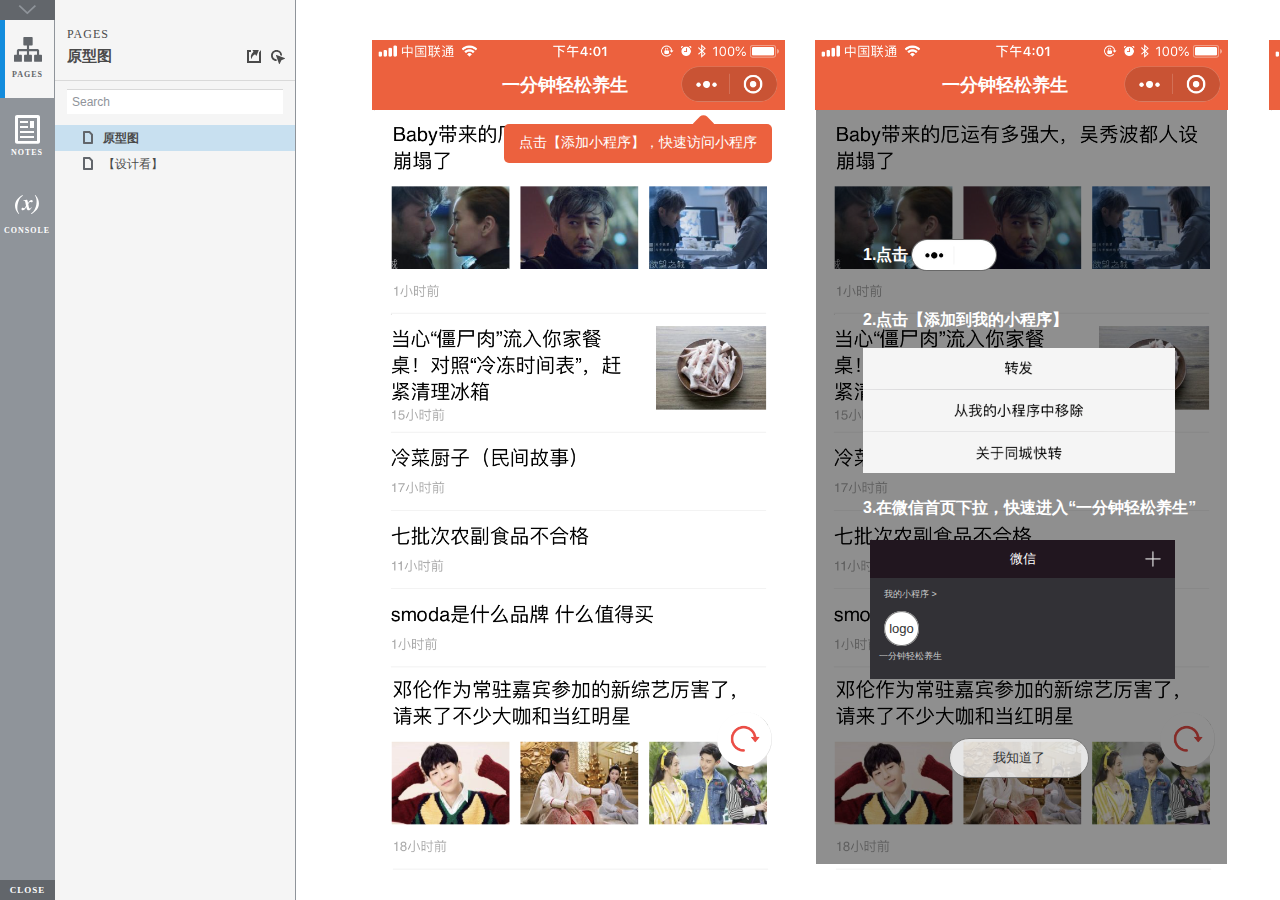
==== commit 3ecbd91e: "0.3" ====
--- a/index.html
+++ b/index.html
@@ -1,440 +1,503 @@
-﻿<!DOCTYPE html>
-<html>
-  <head>
-    <title>index</title>
+<!DOCTYPE html>
+<html xmlns="http://www.w3.org/1999/xhtml" xml:lang="en" lang="en">
+<head>
+    <title>Untitled Document</title>
     <meta http-equiv="X-UA-Compatible" content="IE=edge"/>
-    <meta http-equiv="content-type" content="text/html; charset=utf-8"/>
-    <meta name="apple-mobile-web-app-capable" content="yes"/>
-    <link href="resources/css/jquery-ui-themes.css" type="text/css" rel="stylesheet"/>
-    <link href="resources/css/axure_rp_page.css" type="text/css" rel="stylesheet"/>
-    <link href="data/styles.css" type="text/css" rel="stylesheet"/>
-    <link href="files/index/styles.css" type="text/css" rel="stylesheet"/>
-    <script src="resources/scripts/jquery-1.7.1.min.js"></script>
-    <script src="resources/scripts/jquery-ui-1.8.10.custom.min.js"></script>
-    <script src="resources/scripts/prototypePre.js"></script>
-    <script src="data/document.js"></script>
-    <script src="resources/scripts/prototypePost.js"></script>
-    <script src="files/index/data.js"></script>
+    <meta http-equiv="content-type" content="text/html; charset=utf-8" />
+    <meta name="viewport" content="width=device-width, initial-scale=1.0" />
+    <meta name="apple-mobile-web-app-capable" content="yes" />
+    <link type="text/css" href="resources/css/reset.css" rel="Stylesheet" />
+    <link type="text/css" href="resources/css/default.css" rel="Stylesheet" />
+    <!--<link href='https://fonts.googleapis.com/css?family=Nunito:300' rel='stylesheet' type='text/css'>-->
+
     <script type="text/javascript">
-      $axure.utils.getTransparentGifPath = function() { return 'resources/images/transparent.gif'; };
-      $axure.utils.getOtherPath = function() { return 'resources/Other.html'; };
-      $axure.utils.getReloadPath = function() { return 'resources/reload.html'; };
+        if (location.href.toString().indexOf('file://localhost/') == 0) {
+            location.href = location.href.toString().replace('file://localhost/', 'file:///');
+        }
     </script>
-  </head>
-  <body>
-    <div id="base" class="">
-
-      <!-- Unnamed (图片) -->
-      <div id="u0" class="ax_default _图片">
-        <img id="u0_img" class="img " src="images/index/u0.png"/>
-        <!-- Unnamed () -->
-        <div id="u1" class="text" style="display:none; visibility: hidden">
-          <p><span></span></p>
+
+    <!-- 8.0.0.3338 -->
+<script src="resources/scripts/jquery-1.7.1.min.js"></script>
+<script src="resources/scripts/startPre.js"></script>
+<script src="data/document.js"></script>
+
+    <style type="text/css">
+
+#outerContainer {
+	width:1000px;
+	height:1500px;
+}
+
+.vsplitbar {
+    width: 3px;
+    /*background: #B9B9B9;*/
+    border-right: 1px solid #8f949a;
+}
+
+.vsplitbar:hover, .vsplitbar.active {
+    background: #8f949a;
+}
+
+#rightPanel {
+    background-color: White;
+}
+
+/*#leftPanel {
+    min-width: 120px;
+}*/
+
+.splitterMask {
+   position:absolute;
+   top: 0;
+   left: 0;
+   width: 100%;
+   height: 100%;
+   overflow: hidden;
+   background-image: url(resources/images/transparent.gif);
+   z-index: 20000;
+}
+
+    </style>
+    <script type="text/javascript" language="JavaScript"><!--
+        var SITEMAP_COLLAPSE_VAR_NAME = 'c';
+        var PLUGIN_VAR_NAME = 'g';
+        var FOOTNOTES_VAR_NAME = 'fn';
+        var ADAPTIVE_VIEW_VAR_NAME = 'view';
+        var lastLeftPanelWidth = 295;
+        var toolBarOnly = true;
+
+        // isolate scope
+        (function() {
+            setUpController();
+            
+            var configuration = $axure.document.configuration;
+            var _settings = {};
+            _settings.projectId = configuration.prototypeId;
+            _settings.isAxshare = configuration.isAxshare;
+            _settings.loadFeedbackPlugin = configuration.loadFeedbackPlugin;
+            var cHash = getHashStringVar(SITEMAP_COLLAPSE_VAR_NAME);
+            _settings.startCollapsed = cHash == "1";
+            if(cHash == "2") closePlayer();
+            var gHash = getHashStringVar(PLUGIN_VAR_NAME);
+            if(gHash == "") gHash = 1;
+            _settings.startPluginGid = gHash;
+
+            $axure.player.settings = _settings;
+
+            $(window).bind('load', function() {
+                if(CHROME_5_LOCAL && !$('body').attr('pluginDetected')) {
+                    window.location = 'resources/chrome/chrome.html';
+                }
+            });
+
+            $(document).ready(function() {
+                $axure.page.bind('load.start', mainFrame_onload);
+                $axure.messageCenter.addMessageListener(messageCenter_message);
+
+                $(document).on('pluginShown', function (event, data) {
+                    setVarInCurrentUrlHash('g', data ? data : '');
+                });
+
+                $(document).on('pluginCreated', function(event, data) {
+                    if($axure.player.settings.startPluginGid == data) {
+                        $axure.player.showPlugin(data);
+                    }
+                });
+
+                if($axure.player.settings.loadFeedbackPlugin) {
+                    if($axure.player.settings.isAxshare) {
+                        $axure.utils.loadJS('/Scripts/plugins/feedback/feedback8.js');
+                    } else {
+                        $axure.utils.loadJS('http://share.axure.com/Scripts/plugins/feedback/feedback8.js');
+                    }
+                }
+
+                if(navigator.userAgent.indexOf("MSIE") >= 0) $('#outerContainer').width('100%');
+                initialize();
+                if($axure.player.settings.startCollapsed) $('#outerContainer').splitter({ sizeLeft: 0 });
+                else $('#outerContainer').splitter({ sizeLeft: lastLeftPanelWidth });
+                $('#leftPanel').width(lastLeftPanelWidth);
+                
+                $(window).resize(function() { resizeContent(); });
+
+                $('#maximizePanelContainer').hide();
+
+                initializeLogo();
+
+                $(window).resize();
+                resizeContent();
+                
+                $axure.player.collapseToBar();
+
+                if($axure.player.settings.startCollapsed) {
+                    collapse();
+                    $('#leftPanel').width(0);
+                }
+
+                if(MOBILE_DEVICE) {
+                    $('#interfaceControlFrameMinimizeContainer').height('45px');
+                    $('#interfaceControlFrameMinimizeContainer a').height('45px');
+                    $('#interfaceControlFrameHeaderContainer').css('margin-top','45px');
+                    $('#interfaceControlFrameCloseContainer a').css('padding','10px 0px');
+                    $('#maximizePanelContainer').height('45px');//.css('top','inherit').css('bottom','0px');
+
+                    $('body').removeClass('hashover');
+
+                    if(IOS) {
+                        $('#rightPanel').css('overflow', 'auto').css('-webkit-overflow-scrolling', 'touch').css('-ms-overflow-x', 'hidden');
+
+                        window.addEventListener("orientationchange", function() {
+                            var viewport = document.querySelector("meta[name=viewport]");
+                            //so iOS doesn't zoom when switching back to portrait
+                            viewport.setAttribute('content', 'width=device-width, initial-scale=1.0, maximum-scale=1.0');
+                            viewport.setAttribute('content', 'width=device-width, initial-scale=1.0');
+                            resizeContent();
+                        }, false);
+
+                        $axure.page.bind('load.start', function() {
+                            resizeContent();
+                        });
+                    }
+                }
+
+            });
+
+            function initialize() {
+                var legacyQString = getQueryString("Page");
+                if (legacyQString.length > 0) {
+                    location.href = location.href.substring(0, location.href.indexOf("?")) + "#p=" + legacyQString;
+                    return;
+                }
+
+                var mainFrame = document.getElementById("mainFrame");
+                mainFrame.contentWindow.location.href = getInitialUrl();
+            }
+
+            function initializeLogo() {
+                if($axure.document.configuration.logoImagePath) {
+                    var image = new Image();
+                    image.onload = function() {
+                        $('#logoImage').css('max-width', this.width + 'px');
+                        $axure.player.resizeContent();
+                    };
+                    image.src = $axure.document.configuration.logoImagePath;
+                
+                    $('#interfaceControlFrameLogoImageContainer').html('<img id="logoImage" src="" />');
+                    $('#logoImage').attr('src', $axure.document.configuration.logoImagePath).load(function() { resizeContent(); });
+                } else $('#interfaceControlFrameLogoImageContainer').hide();
+
+                if ($axure.document.configuration.logoImageCaption) {
+                    $('#interfaceControlFrameLogoCaptionContainer').html($axure.document.configuration.logoImageCaption);
+                } else $('#interfaceControlFrameLogoCaptionContainer').hide();
+
+                if(!$('#interfaceControlFrameLogoImageContainer').is(':visible') && !$('#interfaceControlFrameLogoCaptionContainer').is(':visible')) {
+                    $('#interfaceControlFrameLogoContainer').hide();
+                }
+            }
+
+            var resizeContent = $axure.player.resizeContent = function() {
+                var newHeight = $(window).height();
+                var newWidth = $(window).width();
+
+                var controlContainerHeight = newHeight;// - 30;
+                if($('#interfaceControlFrameLogoContainer').is(':visible')) controlContainerHeight -= $('#interfaceControlFrameLogoContainer').outerHeight();// + 16;
+
+                $('#outerContainer').height(newHeight).width(newWidth);
+                $('.vsplitbar').height(newHeight);
+                $('#leftPanel').height(newHeight);
+                $('#interfaceControlFrame').height(newHeight);
+                $('#interfaceControlFrameContainer').height(newHeight);
+                $('#interfaceControlFrameHostContainer').height(controlContainerHeight);
+
+                $('#rightPanel').height(newHeight);
+                $('#mainFrame').height(newHeight);
+
+                if($('#leftPanel').is(':visible')) $('#rightPanel').width($(window).width() - $('#leftPanel').width() - 1);// $('.vsplitbar').width());
+                else $('#rightPanel').width($(window).width());
+
+                $(document).trigger('ContainerHeightChange',[controlContainerHeight]);
+
+                if(MOBILE_DEVICE) {
+                    if(!(getHashStringVar(ADAPTIVE_VIEW_VAR_NAME).length > 0)) $axure.messageCenter.postMessage('setAdaptiveViewForSize', {'width':newWidth, 'height':$('#rightPanel').height()});
+                }
+            }
+
+            var collapseToBar = $axure.player.collapseToBar = function() {
+                lastLeftPanelWidth = $('#leftPanel').width();
+                $('#leftPanel').width('55px');
+                $('.vsplitbar').hide();
+                $('#rightPanel').width($(window).width() - $('#leftPanel').width());
+                $(window).resize();
+                $('#outerContainer').trigger('resize');
+                toolBarOnly = true;
+            }
+
+            var expandFromBar = $axure.player.expandFromBar = function() {
+                if($('.vsplitbar').is(':visible')) return;
+
+                $('#leftPanel').width(lastLeftPanelWidth);
+                $('.vsplitbar').show();
+                $('#rightPanel').width($(window).width() - $('#leftPanel').width() - 1);// $('.vsplitbar').width());
+                $(window).resize();
+                $('#outerContainer').trigger('resize');
+                toolBarOnly = false;
+            }
+
+        })();
+
+        function messageCenter_message(message, data) {
+            if(message == 'expandFrame') expand();
+            else if(message == 'getCollapseFrameOnLoad' && $axure.player.settings.startCollapsed && !MOBILE_DEVICE) $axure.messageCenter.postMessage('collapseFrameOnLoad');
+        }
+
+        
+        function getInitialUrl() {
+            var pageName = getHashStringVar("p");
+            if(pageName.length > 0) return pageName + ".html";
+            else {
+                var url = getFirstPageUrl($axure.document.sitemap.rootNodes);
+                return (url ? url : "about:blank");
+            }
+        }
+
+        function getFirstPageUrl(nodes) {
+            for (var i = 0; i < nodes.length; i++) {
+                var node = nodes[i];
+                if (node.url) return node.url;
+                else {
+                    var hasChildren = (node.children && node.children.length > 0);
+                    if (hasChildren) {
+                        var url = getFirstPageUrl(node.children);
+                        if (url) return url;
+                    }
+                }
+            }
+            return null;
+        }
+
+        function closePlayer() {
+            if($axure.page.location) window.location.href = $axure.page.location;
+            else {
+                var pageFile = getInitialUrl();
+                var currentLocation = window.location.toString();
+                window.location.href = currentLocation.substr(0, currentLocation.lastIndexOf("/") + 1) + pageFile;
+            }
+        }
+
+        function replaceHash(newHash) {
+            var currentLocWithoutHash = window.location.toString().split('#')[0];
+
+            //We use replace so that every hash change doesn't get appended to the history stack.
+            //We use replaceState in browsers that support it, else replace the location
+            if(typeof window.history.replaceState != 'undefined') {
+                try {
+                    //Chrome 45 (Version 45.0.2454.85 m) started throwing an error here when generated locally (this only happens with sitemap open) which broke all interactions.
+                    //try catch breaks the url adjusting nicely when the sitemap is open, but all interactions and forward and back buttons work.
+                    //Uncaught SecurityError: Failed to execute 'replaceState' on 'History': A history state object with URL 'file:///C:/Users/Ian/Documents/Axure/HTML/Untitled/start.html#p=home' cannot be created in a document with origin 'null'.
+                    window.history.replaceState(null, null, currentLocWithoutHash + newHash);
+                } catch(ex) {}
+            } else {
+                window.location.replace(currentLocWithoutHash + newHash);
+            }
+        }
+
+        function collapse() {
+            setVarInCurrentUrlHash('c', 1);
+            if(!toolBarOnly) lastLeftPanelWidth = $('#leftPanel').width();
+
+            $('#maximizePanelContainer').show();
+            $('#leftPanel').hide();
+            $('.vsplitbar').hide();
+            $('#rightPanel').width($(window).width());
+            $(window).resize();
+            $('#outerContainer').trigger('resize');
+
+            $(document).trigger('sidebarCollapse');
+
+            if(MOBILE_DEVICE) {
+                $('#maximizePanelContainer').animate({
+                    top:$('#rightPanel').height() - $('#maximizePanelContainer').height()
+                }, 300, 'swing', function() {
+                    $('#maximizePanelContainer').css('top', 'inherit').css('bottom', '0px');
+                });
+            }
+        }
+
+        function expand() {
+            if(MOBILE_DEVICE) {
+                $('#maximizePanelContainer').css('top', '0px').css('bottom', 'inherit');
+            }
+
+            deleteVarFromCurrentUrlHash('c');
+            $('#maximizePanelContainer').hide();
+            $('#leftPanel').width(lastLeftPanelWidth);
+            $('#leftPanel').show();
+            if(!toolBarOnly) {
+                $('.vsplitbar').show();
+                $('#rightPanel').width($(window).width() - $('#leftPanel').width() - 1);
+            } else {
+                $axure.player.collapseToBar();
+            }
+            $(window).resize();
+            $('#outerContainer').trigger('resize');
+
+            $(document).trigger('sidebarExpanded');
+        }
+
+
+        function mainFrame_onload() {
+            if($axure.page.pageName) document.title = $axure.page.pageName;
+        }
+
+        function getQueryString(query) {
+            var qstring = self.location.href.split("?");
+            if(qstring.length < 2) return "";
+            return GetParameter(qstring, query);
+        }
+        
+        function GetParameter(qstring, query) {
+            var prms = qstring[1].split("&");
+            var frmelements = new Array();
+            var currprmeter, querystr = "";
+
+            for(var i = 0; i < prms.length; i++) {
+                currprmeter = prms[i].split("=");
+                frmelements[i] = new Array();
+                frmelements[i][0] = currprmeter[0];
+                frmelements[i][1] = currprmeter[1];
+            }
+
+            for(j = 0; j < frmelements.length; j++) {
+                if(frmelements[j][0].toLowerCase() == query.toLowerCase()) {
+                    querystr = frmelements[j][1];
+                    break;
+                }
+            }
+            return querystr;
+        }
+        
+        function getHashStringVar(query) {
+            var qstring = self.location.href.split("#");
+            if(qstring.length < 2) return "";
+            return GetParameter(qstring, query);
+        }
+
+        function setHashStringVar(currentHash, varName, varVal) {
+            var varWithEqual = varName + '=';
+            var poundVarWithEqual = varVal === '' ? '' :  '#' + varName + '=' + varVal;
+            var ampVarWithEqual = varVal === '' ? '' :  '&' + varName + '=' + varVal;
+            var hashToSet = '';
+
+            var pageIndex = currentHash.indexOf('#' + varWithEqual);
+            if(pageIndex == -1) pageIndex = currentHash.indexOf('&' + varWithEqual);
+            if(pageIndex != -1) {
+                var newHash = currentHash.substring(0, pageIndex);
+
+                newHash = newHash == '' ? poundVarWithEqual : newHash + ampVarWithEqual;
+
+                var ampIndex = currentHash.indexOf('&', pageIndex + 1);
+                if(ampIndex != -1) {
+                    newHash = newHash == '' ? '#' + currentHash.substring(ampIndex + 1) : newHash + currentHash.substring(ampIndex);
+                }
+                hashToSet = newHash;
+            } else if(currentHash.indexOf('#') != -1) {
+                hashToSet = currentHash + ampVarWithEqual;
+            } else {
+                hashToSet = poundVarWithEqual;
+            }
+
+            if(hashToSet != '' || varVal == '') {
+                return hashToSet;
+            }
+
+            return null;
+        }
+
+        function setVarInCurrentUrlHash(varName, varVal) {
+            var newHash = setHashStringVar(window.location.hash, varName, varVal);
+
+            if(newHash != null) {
+                replaceHash(newHash);
+            }
+        }
+
+        function deleteHashStringVar(currentHash, varName) {
+            var varWithEqual = varName + '=';
+
+            var pageIndex = currentHash.indexOf('#' + varWithEqual);
+            if(pageIndex == -1) pageIndex = currentHash.indexOf('&' + varWithEqual);
+            if(pageIndex != -1) {
+                var newHash = currentHash.substring(0, pageIndex);
+
+                var ampIndex = currentHash.indexOf('&', pageIndex + 1);
+
+                //IF begin of string....if none blank, ELSE # instead of & and rest
+                //IF in string....prefix + if none blank, ELSE &-rest
+                if(newHash == '') { //beginning of string
+                    newHash = ampIndex != -1 ? '#' + currentHash.substring(ampIndex + 1) : '';
+                } else { //somewhere in the middle
+                    newHash = newHash + (ampIndex != -1 ? currentHash.substring(ampIndex) : '');
+                }
+
+                return newHash;
+            }
+
+            return null;
+        }
+
+        function deleteVarFromCurrentUrlHash(varName) {
+            var newHash = deleteHashStringVar(window.location.hash, varName);
+
+            if(newHash != null) {
+                replaceHash(newHash);
+            }
+        }
+    --></script>
+    
+    <link type="text/css" rel="Stylesheet" href="plugins/sitemap/styles/sitemap.css" />
+    <link type="text/css" rel="Stylesheet" href="plugins/page_notes/styles/page_notes.css" />
+    <link type="text/css" rel="Stylesheet" href="plugins/debug/styles/debug.css" />
+    <script src="resources/scripts/startPost.js"></script>
+
+
+    <!--<link type="text/css" rel="Stylesheet" href="plugins/recordplay/styles/recordplay.css" />
+    <script type="text/javascript" src="plugins/recordplay/recordplay.js"></script>-->
+    
+
+</head>
+<body scroll="no" class="hashover">
+    <div id="outerContainer">
+
+        <div id="leftPanel">
+            <div id="interfaceControlFrame">
+                <div id="interfaceControlFrameMinimizeContainer">
+                    <a title="Collapse" id="interfaceControlFrameMinimizeButton" onclick="collapse();">&nbsp;</a>
+                </div>
+                <div id="interfaceControlFrameHeaderContainer">
+                    <ul id="interfaceControlFrameHeader"></ul>
+                </div>
+                <div id="interfaceControlFrameContainer">
+                    <div id="interfaceControlFrameLogoContainer">
+                        <div id="interfaceControlFrameLogoImageContainer"></div>
+                        <div id="interfaceControlFrameLogoCaptionContainer"></div>
+                    </div>
+                    <div id="interfaceControlFrameHostContainer">
+                    </div>
+                </div>
+                <div id="interfaceControlFrameCloseContainer">
+                    <a title="Close" id="interfaceControlFrameCloseButton" onclick="closePlayer();">CLOSE</a>
+                </div>
+            </div>
         </div>
-      </div>
-
-      <!-- Unnamed (图片) -->
-      <div id="u2" class="ax_default _图片">
-        <img id="u2_img" class="img " src="images/index/u2.png"/>
-        <!-- Unnamed () -->
-        <div id="u3" class="text" style="display:none; visibility: hidden">
-          <p><span></span></p>
+        <div id="rightPanel">
+            <iframe id="mainFrame" name="mainFrame" width="100%" height="100%" src="" frameborder="0" style="display: block;" webkitallowfullscreen mozallowfullscreen allowfullscreen></iframe>
         </div>
-      </div>
-
-      <!-- Unnamed (图片) -->
-      <div id="u4" class="ax_default _图片">
-        <img id="u4_img" class="img " src="images/index/u4.png"/>
-        <!-- Unnamed () -->
-        <div id="u5" class="text" style="display:none; visibility: hidden">
-          <p><span></span></p>
-        </div>
-      </div>
-
-      <!-- Unnamed (图片) -->
-      <div id="u6" class="ax_default _图片">
-        <img id="u6_img" class="img " src="images/index/u6.png"/>
-        <!-- Unnamed () -->
-        <div id="u7" class="text" style="display:none; visibility: hidden">
-          <p><span></span></p>
-        </div>
-      </div>
-
-      <!-- Unnamed (图片) -->
-      <div id="u8" class="ax_default _图片">
-        <img id="u8_img" class="img " src="images/index/u8.png"/>
-        <!-- Unnamed () -->
-        <div id="u9" class="text" style="display:none; visibility: hidden">
-          <p><span></span></p>
-        </div>
-      </div>
-
-      <!-- Unnamed (组 合) -->
-      <div id="u10" class="ax_default" data-left="973" data-top="40" data-width="415" data-height="831">
-
-        <!-- Unnamed (图片) -->
-        <div id="u11" class="ax_default _图片">
-          <img id="u11_img" class="img " src="images/index/u0.png"/>
-          <!-- Unnamed () -->
-          <div id="u12" class="text" style="display:none; visibility: hidden">
-            <p><span></span></p>
-          </div>
-        </div>
-
-        <!-- Unnamed (图片) -->
-        <div id="u13" class="ax_default _图片">
-          <img id="u13_img" class="img " src="images/index/u2.png"/>
-          <!-- Unnamed () -->
-          <div id="u14" class="text" style="display:none; visibility: hidden">
-            <p><span></span></p>
-          </div>
-        </div>
-
-        <!-- Unnamed (图片) -->
-        <div id="u15" class="ax_default _图片">
-          <img id="u15_img" class="img " src="images/index/u4.png"/>
-          <!-- Unnamed () -->
-          <div id="u16" class="text" style="display:none; visibility: hidden">
-            <p><span></span></p>
-          </div>
-        </div>
-
-        <!-- Unnamed (图片) -->
-        <div id="u17" class="ax_default _图片">
-          <img id="u17_img" class="img " src="images/index/u6.png"/>
-          <!-- Unnamed () -->
-          <div id="u18" class="text" style="display:none; visibility: hidden">
-            <p><span></span></p>
-          </div>
-        </div>
-
-        <!-- Unnamed (图片) -->
-        <div id="u19" class="ax_default _图片">
-          <img id="u19_img" class="img " src="images/index/u8.png"/>
-          <!-- Unnamed () -->
-          <div id="u20" class="text" style="display:none; visibility: hidden">
-            <p><span></span></p>
-          </div>
-        </div>
-      </div>
-
-      <!-- Unnamed (矩形) -->
-      <div id="u21" class="ax_default box_3">
-        <div id="u21_div" class=""></div>
-        <!-- Unnamed () -->
-        <div id="u22" class="text" style="display:none; visibility: hidden">
-          <p><span></span></p>
-        </div>
-      </div>
-
-      <!-- Unnamed (矩形) -->
-      <div id="u23" class="ax_default label">
-        <div id="u23_div" class=""></div>
-        <!-- Unnamed () -->
-        <div id="u24" class="text">
-          <p><span>1.点击</span></p>
-        </div>
-      </div>
-
-      <!-- Unnamed (图片) -->
-      <div id="u25" class="ax_default _图片">
-        <img id="u25_img" class="img " src="images/index/u25.png"/>
-        <!-- Unnamed () -->
-        <div id="u26" class="text" style="display:none; visibility: hidden">
-          <p><span></span></p>
-        </div>
-      </div>
-
-      <!-- Unnamed (矩形) -->
-      <div id="u27" class="ax_default label">
-        <div id="u27_div" class=""></div>
-        <!-- Unnamed () -->
-        <div id="u28" class="text">
-          <p><span>2.点击【添加到我的小程序】</span></p>
-        </div>
-      </div>
-
-      <!-- Unnamed (图片) -->
-      <div id="u29" class="ax_default _图片">
-        <img id="u29_img" class="img " src="images/index/u29.png"/>
-        <!-- Unnamed () -->
-        <div id="u30" class="text" style="display:none; visibility: hidden">
-          <p><span></span></p>
-        </div>
-      </div>
-
-      <!-- Unnamed (矩形) -->
-      <div id="u31" class="ax_default label">
-        <div id="u31_div" class=""></div>
-        <!-- Unnamed () -->
-        <div id="u32" class="text">
-          <p><span>3.在微信首页下拉，快速进入“一分钟轻松养生”</span></p>
-        </div>
-      </div>
-
-      <!-- Unnamed (组 合) -->
-      <div id="u33" class="ax_default" data-left="574" data-top="540" data-width="305" data-height="139">
-
-        <!-- Unnamed (矩形) -->
-        <div id="u34" class="ax_default box_2">
-          <div id="u34_div" class=""></div>
-          <!-- Unnamed () -->
-          <div id="u35" class="text">
-            <p><span>微信</span></p>
-          </div>
-        </div>
-
-        <!-- Unnamed (图片) -->
-        <div id="u36" class="ax_default _图片">
-          <img id="u36_img" class="img " src="images/index/u36.png"/>
-          <!-- Unnamed () -->
-          <div id="u37" class="text" style="display:none; visibility: hidden">
-            <p><span></span></p>
-          </div>
-        </div>
-
-        <!-- Unnamed (矩形) -->
-        <div id="u38" class="ax_default box_2">
-          <div id="u38_div" class=""></div>
-          <!-- Unnamed () -->
-          <div id="u39" class="text" style="display:none; visibility: hidden">
-            <p><span></span></p>
-          </div>
-        </div>
-
-        <!-- Unnamed (矩形) -->
-        <div id="u40" class="ax_default label">
-          <div id="u40_div" class=""></div>
-          <!-- Unnamed () -->
-          <div id="u41" class="text">
-            <p><span>我的小程序 &gt;</span></p>
-          </div>
-        </div>
-
-        <!-- Unnamed (椭圆形) -->
-        <div id="u42" class="ax_default ellipse">
-          <img id="u42_img" class="img " src="images/index/u42.png"/>
-          <!-- Unnamed () -->
-          <div id="u43" class="text">
-            <p><span>logo</span></p>
-          </div>
-        </div>
-
-        <!-- Unnamed (矩形) -->
-        <div id="u44" class="ax_default label">
-          <div id="u44_div" class=""></div>
-          <!-- Unnamed () -->
-          <div id="u45" class="text">
-            <p><span>一分钟轻松养生</span></p>
-          </div>
-        </div>
-      </div>
-
-      <!-- Unnamed (矩形) -->
-      <div id="u46" class="ax_default button">
-        <div id="u46_div" class=""></div>
-        <!-- Unnamed () -->
-        <div id="u47" class="text">
-          <p><span>我知道了</span></p>
-        </div>
-      </div>
-
-      <!-- Unnamed (组 合) -->
-      <div id="u48" class="ax_default" data-left="76" data-top="40" data-width="415" data-height="831">
-
-        <!-- Unnamed (图片) -->
-        <div id="u49" class="ax_default _图片">
-          <img id="u49_img" class="img " src="images/index/u0.png"/>
-          <!-- Unnamed () -->
-          <div id="u50" class="text" style="display:none; visibility: hidden">
-            <p><span></span></p>
-          </div>
-        </div>
-
-        <!-- Unnamed (图片) -->
-        <div id="u51" class="ax_default _图片">
-          <img id="u51_img" class="img " src="images/index/u2.png"/>
-          <!-- Unnamed () -->
-          <div id="u52" class="text" style="display:none; visibility: hidden">
-            <p><span></span></p>
-          </div>
-        </div>
-
-        <!-- Unnamed (图片) -->
-        <div id="u53" class="ax_default _图片">
-          <img id="u53_img" class="img " src="images/index/u4.png"/>
-          <!-- Unnamed () -->
-          <div id="u54" class="text" style="display:none; visibility: hidden">
-            <p><span></span></p>
-          </div>
-        </div>
-
-        <!-- Unnamed (图片) -->
-        <div id="u55" class="ax_default _图片">
-          <img id="u55_img" class="img " src="images/index/u6.png"/>
-          <!-- Unnamed () -->
-          <div id="u56" class="text" style="display:none; visibility: hidden">
-            <p><span></span></p>
-          </div>
-        </div>
-
-        <!-- Unnamed (图片) -->
-        <div id="u57" class="ax_default _图片">
-          <img id="u57_img" class="img " src="images/index/u8.png"/>
-          <!-- Unnamed () -->
-          <div id="u58" class="text" style="display:none; visibility: hidden">
-            <p><span></span></p>
-          </div>
-        </div>
-      </div>
-
-      <!-- Unnamed (矩形) -->
-      <div id="u59" class="ax_default primary_button">
-        <div id="u59_div" class=""></div>
-        <!-- Unnamed () -->
-        <div id="u60" class="text" style="display:none; visibility: hidden">
-          <p><span></span></p>
-        </div>
-      </div>
-
-      <!-- Unnamed (矩形) -->
-      <div id="u61" class="ax_default primary_button">
-        <div id="u61_div" class=""></div>
-        <!-- Unnamed () -->
-        <div id="u62" class="text">
-          <p><span>点击【添加小程序】，快速访问小程序</span></p>
-        </div>
-      </div>
-
-      <!-- Unnamed (图片) -->
-      <div id="u63" class="ax_default _图片">
-        <img id="u63_img" class="img " src="images/index/u63.png"/>
-        <!-- Unnamed () -->
-        <div id="u64" class="text" style="display:none; visibility: hidden">
-          <p><span></span></p>
-        </div>
-      </div>
-
-      <!-- Unnamed (组 合) -->
-      <div id="u65" class="ax_default" data-left="1469" data-top="40" data-width="413" data-height="829">
-
-        <!-- Unnamed (图片) -->
-        <div id="u66" class="ax_default _图片">
-          <img id="u66_img" class="img " src="images/index/u66.png"/>
-          <!-- Unnamed () -->
-          <div id="u67" class="text" style="display:none; visibility: hidden">
-            <p><span></span></p>
-          </div>
-        </div>
-
-        <!-- Unnamed (图片) -->
-        <div id="u68" class="ax_default _图片">
-          <img id="u68_img" class="img " src="images/index/u68.png"/>
-          <!-- Unnamed () -->
-          <div id="u69" class="text" style="display:none; visibility: hidden">
-            <p><span></span></p>
-          </div>
-        </div>
-      </div>
-
-      <!-- Unnamed (图片) -->
-      <div id="u70" class="ax_default _图片">
-        <img id="u70_img" class="img " src="images/index/u63.png"/>
-        <!-- Unnamed () -->
-        <div id="u71" class="text" style="display:none; visibility: hidden">
-          <p><span></span></p>
-        </div>
-      </div>
-
-      <!-- Unnamed (矩形) -->
-      <div id="u72" class="ax_default box_3">
-        <div id="u72_div" class=""></div>
-        <!-- Unnamed () -->
-        <div id="u73" class="text">
-          <p><span>正在加载…</span></p>
-        </div>
-      </div>
-
-      <!-- Unnamed (图片) -->
-      <div id="u74" class="ax_default _图片">
-        <img id="u74_img" class="img " src="images/index/u63.png"/>
-        <!-- Unnamed () -->
-        <div id="u75" class="text" style="display:none; visibility: hidden">
-          <p><span></span></p>
-        </div>
-      </div>
-
-      <!-- Unnamed (矩形) -->
-      <div id="u76" class="ax_default box_3">
-        <div id="u76_div" class=""></div>
-        <!-- Unnamed () -->
-        <div id="u77" class="text" style="display:none; visibility: hidden">
-          <p><span></span></p>
-        </div>
-      </div>
-
-      <!-- Unnamed (矩形) -->
-      <div id="u78" class="ax_default box_2">
-        <div id="u78_div" class=""></div>
-        <!-- Unnamed () -->
-        <div id="u79" class="text">
-          <p><span>小程序二维码</span></p>
-        </div>
-      </div>
-
-      <!-- Unnamed (矩形) -->
-      <div id="u80" class="ax_default _三级标题">
-        <div id="u80_div" class=""></div>
-        <!-- Unnamed () -->
-        <div id="u81" class="text">
-          <p><span>一分钟轻松养生</span></p>
-        </div>
-      </div>
-
-      <!-- Unnamed (矩形) -->
-      <div id="u82" class="ax_default _三级标题">
-        <div id="u82_div" class=""></div>
-        <!-- Unnamed () -->
-        <div id="u83" class="text">
-          <p><span>一分钟轻松养生</span></p>
-        </div>
-      </div>
-
-      <!-- Unnamed (矩形) -->
-      <div id="u84" class="ax_default _三级标题">
-        <div id="u84_div" class=""></div>
-        <!-- Unnamed () -->
-        <div id="u85" class="text">
-          <p><span>一分钟轻松养生</span></p>
-        </div>
-      </div>
-
-      <!-- Unnamed (矩形) -->
-      <div id="u86" class="ax_default _三级标题">
-        <div id="u86_div" class=""></div>
-        <!-- Unnamed () -->
-        <div id="u87" class="text">
-          <p><span>一分钟轻松养生</span></p>
-        </div>
-      </div>
-
-      <!-- Unnamed (矩形) -->
-      <div id="u88" class="ax_default _三级标题">
-        <div id="u88_div" class=""></div>
-        <!-- Unnamed () -->
-        <div id="u89" class="text">
-          <p><span>一分钟轻松养生</span></p>
-        </div>
-      </div>
-
-      <!-- Unnamed (矩形) -->
-      <div id="u90" class="ax_default _三级标题">
-        <div id="u90_div" class=""></div>
-        <!-- Unnamed () -->
-        <div id="u91" class="text">
-          <p><span>一分钟轻松养生</span></p>
-        </div>
-      </div>
+
     </div>
-  </body>
+
+    <div id="maximizePanelContainer">
+        <iframe id="expandFrame" src="resources/expand.html" width="100%" height="100%" scrolling="no" allowtransparency="true" frameborder="0"></iframe>
+    </div>
+
+</body>
 </html>
--- a/resources/css/default.css
+++ b/resources/css/default.css
@@ -0,0 +1,207 @@
+﻿body {
+  font-family : Arial, Helvetica, Sans-Serif;
+  background-color: #8f949a;
+  overflow:hidden;
+}
+a {
+  cursor: pointer;
+}
+
+input[type="radio"], input[type="checkbox"] {
+    margin: 0px 9px 0px 0px;
+    vertical-align: bottom;
+}
+
+input {
+    -webkit-box-sizing: border-box;
+    -moz-box-sizing: border-box;
+    box-sizing: border-box;
+}
+
+#maximizePanelContainer {
+  font-size: 4px;
+  position:absolute;
+  left: 0px;
+  top: 0px;
+  width: 55px;
+  height: 20px;
+  overflow: visible;
+  z-index: 1000;
+}
+#maximizePanelOver {
+    position: absolute;
+    left: 0px;
+    top: 0px;
+    width: 55px;
+    height: 20px;
+}
+.maximizePanel {
+    position: absolute;
+    left: 0px;
+    top: 0px;
+    width: 55px;
+    height: 20px;
+    background: #a2a2a2 url('../images/expand.png') no-repeat center center;
+    background: url('../images/expand.svg') no-repeat center center, linear-gradient(rgba(200,200,200,.5),rgba(200,200,200,.5));
+    cursor: pointer;
+}
+
+#interfaceControlFrameMinimizeContainer {
+  position:absolute;
+    top: 0px;
+    left: 0px;
+  font-size: 2px; /*for IE*/
+  text-align: right;
+  z-index: 100;
+    height: 20px;
+    width: 55px;
+    background-color: #62666b;
+}
+#interfaceControlFrameMinimizeContainer a {
+    display: inline-block;
+    width: 55px;
+    height: 20px;
+    font-size: 2px;
+    background: url('../images/close.png') no-repeat center center;
+    background: url('../images/close.svg') no-repeat center center, linear-gradient(transparent,transparent);
+    text-decoration: none;
+}
+
+.hashover #interfaceControlFrameMinimizeContainer a:hover {
+    background: url('../images/close_hover.png') no-repeat center center;
+    background: url('../images/close_hover.svg') no-repeat center center, linear-gradient(transparent,transparent);
+}
+
+#interfaceControlFrame {
+    margin: 0px 0px 0px 55px;
+}
+
+#interfaceControlFrameCloseContainer {
+    /*display: none;*/
+    position:absolute;
+    bottom: 0px;
+    left: 0px;
+    font-size: 9px;
+    font-family: 'Trebuchet MS';
+    font-weight: bold;
+    letter-spacing: 1px;
+    z-index: 100;
+    width: 55px;
+    background-color: #62666b;
+    text-align: center;  
+}
+#interfaceControlFrameCloseContainer a {
+    display: inline-block;
+    width: 55px;
+    color: #ffffff;
+    padding: 5px 0px;
+}
+
+#interfaceControlFrameHeader li a {
+    display: block;
+    width: 54px;
+    height: 78px;
+    text-align: center;
+    padding-top: 50px;
+    outline: none;
+    margin-right: 1px;
+    text-decoration: none;
+    color: #ffffff;
+    white-space: nowrap;
+    background-color: transparent;
+    background-repeat: no-repeat;
+    background-position: 50% 17px;
+    box-sizing: border-box;
+    -moz-box-sizing: border-box;
+    -webkit-box-sizing: border-box;
+    border-left: 4px solid transparent;
+    border-right: 4px solid transparent;
+}
+
+.hashover #interfaceControlFrameHeader li a:hover {
+    background-color: transparent;
+    background-repeat: no-repeat;
+    background-position: 50% 17px;
+    color: #c2c2c2;
+}
+
+#interfaceControlFrameHeader li a.selected, #interfaceControlFrameHeader li a.selected:hover {
+    background-color: #f5f5f5;
+    background-repeat: no-repeat;
+    background-position: 50% 17px;
+    color: #62666b;
+    border-left: 5px solid #138CDD;
+}
+
+#interfaceControlFrameHeaderContainer {
+    float: left;
+    overflow: visible;
+    width: 55px;
+    margin-left: -55px;
+    margin-top: 20px;
+}
+
+#interfaceControlFrameHeader {
+    position: relative;
+    list-style: none;
+    font-size: 8px;
+    z-index: 50;
+    font-family: 'Trebuchet MS';
+    font-weight: bold;
+    letter-spacing: 1px;
+}
+
+#interfaceControlFrameContainer {
+    float: right;
+    background-color: #f5f5f5;
+    overflow: hidden;
+    width: 100%;
+}
+
+#interfaceControlFrameLogoContainer {
+  background-color: White;
+  padding: 20px 10px 10px 10px;
+  overflow: hidden;
+}
+
+#interfaceControlFrameLogoImageContainer {
+  text-align: center;
+}
+
+#interfaceControlFrameLogoCaptionContainer {
+  text-align: center;
+  margin: 5px 10px 0px 10px;
+  font-size: 12px;
+  color: #4a4a4a;
+}
+
+#logoImage {
+    width: 100%;
+}
+
+.emptyStateContainer {
+    text-align: center;
+    padding: 0px 10px;
+    margin-top: 32px
+}
+
+.emptyStateTitle {
+    margin: 0px 0px 9px 0px;
+    font-weight: bold;
+}
+
+.emptyStateContent {
+    line-height: 16px;
+}
+
+.dottedDivider {
+    height: 2px;
+    margin: 15px 0px 15px 0px;
+    background: url('../images/divider.png') no-repeat center center;
+    background: url('../images/divider.svg') no-repeat center center, linear-gradient(transparent,transparent);
+}
+
+.nondottedDivider {
+    height: 2px;
+    margin: 9px 0px 9px 0px;
+}--- a/plugins/sitemap/styles/sitemap.css
+++ b/plugins/sitemap/styles/sitemap.css
@@ -0,0 +1,399 @@
+﻿
+#sitemapHost {
+    font-size: 12px;
+    color:#4a4a4a;
+    height: 100%;
+}
+
+#sitemapHostBtn a {
+    background: url('images/sitemap_on.png');
+    background: url('images/sitemap_on.svg'),linear-gradient(transparent, transparent);
+}
+
+.hashover #sitemapHostBtn a:hover {
+    background: url('images/sitemap_hover.png');
+    background: url('images/sitemap_hover.svg'),linear-gradient(transparent, transparent);
+}
+
+#sitemapHostBtn a.selected, #sitemapHostBtn a.selected:hover {
+    background: url('images/sitemap_off.png');
+    background: url('images/sitemap_off.svg'),linear-gradient(transparent, transparent);
+}
+
+#sitemapHost .pageButtonHeader {
+    top: -27px;
+}
+
+#sitemapTreeContainer {
+    overflow: auto;
+    width: 100%;
+    height: 100%;
+    -webkit-overflow-scrolling: touch;
+}
+
+.sitemapTree {
+    margin: 0px 0px 10px 0px;
+    overflow:visible;
+}
+
+.sitemapTree ul {
+    list-style-type: none;
+    margin: 0px 0px 0px 0px;
+    padding-left: 0px;
+}
+
+.sitemapPlusMinusLink 
+{
+}
+
+.sitemapMinus 
+{
+	vertical-align:middle;
+    background: url('images/minus.gif');
+    background-repeat: no-repeat;
+	margin-right: 3px;	
+	margin-bottom: 1px;
+    height:9px;
+    width:9px;
+    display:inline-block;
+}
+
+.sitemapPlus 
+{
+	vertical-align:middle;
+    background: url('images/plus.gif');
+    background-repeat: no-repeat;
+	margin-right: 3px;	
+	margin-bottom: 1px;
+	height:9px;
+    width:9px;
+    display:inline-block;
+}
+
+.sitemapPageLink 
+{
+    margin-left: 0px;
+}
+
+.sitemapPageIcon 
+{
+	margin: 0px 0px -3px 4px;
+    width: 16px;
+    height: 16px;
+    display: inline-block;
+    background: url('images/page.png') no-repeat center center;
+    background: url('images/page.svg') no-repeat center center, linear-gradient(transparent,transparent);
+}
+
+.sitemapFlowIcon
+{
+    background: url('images/flow.png') no-repeat center center;
+    background: url('images/flow.svg') no-repeat center center, linear-gradient(transparent,transparent);
+}
+
+.sitemapFolderIcon
+{
+    background: url('images/folder_closed.png') no-repeat center center;
+    background: url('images/folder_closed.svg') no-repeat center center, linear-gradient(transparent,transparent);
+}
+
+.sitemapFolderOpenIcon
+{
+    background: url('images/folder_open.png') no-repeat center center;
+    background: url('images/folder_open.svg') no-repeat center center, linear-gradient(transparent,transparent);
+}
+
+.sitemapPageName 
+{
+    margin-left: 7px;
+}
+
+.sitemapNode 
+{
+    /*margin:4px 0px 4px 0px;*/
+    white-space:nowrap;
+}
+
+.sitemapPageLinkContainer {
+    /*display: inline-block;*/
+    margin-left: 0px;
+    padding: 4px 0px 4px 0px;
+}
+/*
+.sitemapNode div
+{
+	padding-top: 1px; 
+	padding-bottom: 3px;
+    padding-left: 20px;
+	height: 14px;
+}
+*/
+
+.sitemapExpandableNode 
+{
+	margin-left: 0px;
+}
+
+.sitemapHighlight 
+{
+    /*display: inline-block;*/
+	background-color : #C8E0F0;
+    font-weight: bold;
+}
+
+.sitemapGreyedName
+{
+	color: #AAA;
+}
+
+
+.pluginNameHeader
+{
+    font-family: 'Trebuchet MS';
+	font-size: 12px;
+    letter-spacing: 1px;
+	/*font-weight: bold;*/
+	white-space: nowrap;
+    margin-bottom: 5px;
+}
+
+.pageNameHeader
+{
+    font-family: 'Trebuchet MS';
+    /*display: inline-block;*/
+    /*float: left;*/
+	font-size: 15px;
+	font-weight: bold;
+	/*height: 23px;*/
+    padding-right: 77px;
+	white-space: nowrap;
+    overflow: hidden;
+    text-overflow: ellipsis;
+}
+
+.pageButtonHeader
+{
+    float: right;
+    position: relative;
+    /*width: 72px;*/
+	height: 24px;
+    top: -22px;
+    margin-bottom: -24px;
+}
+
+.sitemapHeader
+{
+    padding-top: 27px;
+    border-bottom: 1px solid #d9d9d9;
+    min-width: 110px;
+}
+
+.sitemapToolbar {
+    margin: 0px 5px 14px 12px;
+}
+
+.sitemapToolbarButton
+{
+    float: left;
+    width: 22px;
+    height: 22px;
+    border: 1px solid transparent;
+}
+
+#linksButton {
+    background: url('images/share.png') no-repeat center center;
+    background: url('images/share.svg') no-repeat center center, linear-gradient(transparent,transparent);
+}
+
+#linksButton:hover {
+    background: url('images/share_hover.png') no-repeat center center;
+    background: url('images/share_hover.svg') no-repeat center center, linear-gradient(transparent,transparent);
+}
+
+#linksButton.sitemapToolbarButtonSelected, .hashover #linksButton.sitemapToolbarButtonSelected:hover {
+    background: url('images/share_on.png') no-repeat center center;
+    background: url('images/share_on.svg') no-repeat center center, linear-gradient(transparent,transparent);
+}
+
+#adaptiveButton {
+    background: url('images/views.png') no-repeat center center;
+    background: url('images/views.svg') no-repeat center center, linear-gradient(transparent,transparent);
+}
+
+#adaptiveButton:hover {
+    background: url('images/views_hover.png') no-repeat center center;
+    background: url('images/views_hover.svg') no-repeat center center, linear-gradient(transparent,transparent);
+}
+
+#adaptiveButton.sitemapToolbarButtonSelected, #adaptiveButton.sitemapToolbarButtonSelected:hover {
+    background: url('images/views_on.png') no-repeat center center;
+    background: url('images/views_on.svg') no-repeat center center, linear-gradient(transparent,transparent);
+}
+
+#highlightInteractiveButton {
+    background: url('images/hotspots.png') no-repeat center center;
+    background: url('images/hotspots.svg') no-repeat center center, linear-gradient(transparent,transparent);
+    margin-top: 1px;
+}
+
+#highlightInteractiveButton:hover {
+    background: url('images/hotspots_hover.png') no-repeat center center;
+    background: url('images/hotspots_hover.svg') no-repeat center center, linear-gradient(transparent,transparent);
+}
+
+#highlightInteractiveButton.sitemapToolbarButtonSelected, #highlightInteractiveButton.sitemapToolbarButtonSelected:hover {
+    background: url('images/hotspots_on.png') no-repeat center center;
+    background: url('images/hotspots_on.svg') no-repeat center center, linear-gradient(transparent,transparent);
+}
+
+/*#variablesButton {
+    background: url('images/229_variables_16.png') no-repeat center center;
+}*/
+
+#searchButton {
+    background: url('images/232_search_16.png') no-repeat center center;
+}
+
+.sitemapLinkContainer
+{
+	margin-top: 8px;
+	padding-right: 5px;
+	/*font-size: 12px;*/
+}
+
+.sitemapLinkField 
+{
+	width: 100%;
+	font-size: 12px;
+	margin-top: 3px;
+    padding: 5px;
+}
+
+.sitemapRadioSelected {
+    font-weight: bold;
+}
+
+.sitemapOptionContainer
+{
+	margin-top: 8px;
+	padding-right: 5px;
+	/*font-size: 12px;*/
+}
+
+#sitemapOptionsDiv
+{
+	margin-top: 10px;
+	/*margin-left: 16px;*/
+}
+
+#viewSelectDiv
+{
+    padding: 2px 0px 0px 0px;
+	/*margin-left: 5px;*/
+}
+
+#viewSelect
+{
+	width: 70%;
+}
+
+.sitemapUrlOption
+{
+	padding-bottom: 8px;
+}
+
+.optionLabel
+{
+	font-size: 12px;
+}
+
+.sitemapPopupContainer
+{
+    display: none;
+    position: absolute;
+	background-color: #F4F4F4;
+	border: 1px solid #B9B9B9;
+	padding: 5px 5px 5px 5px;
+	margin: 5px 0px 0px 5px;
+    z-index: 1;
+}
+
+#sitemapLinksContainer {
+    border-top: 1px solid #d9d9d9;
+    padding: 10px;
+    margin-left: 0px;
+    /*line-height: 18px;*/
+}
+
+#adaptiveViewsContainer {
+    border-top: 1px solid #d9d9d9;
+    padding: 10px;
+    margin-left: 0px;
+    line-height: 18px;
+}
+
+.adaptiveViewOption
+{
+	padding: 2px;
+}
+
+.adaptiveViewOption:hover
+{ 
+	background-color: rgb(204,235,248);
+	cursor: pointer;
+}
+
+.currentAdaptiveView {
+    font-weight: bold;
+}
+
+.adaptiveCheckboxDiv {
+	height: 15px;
+	width: 15px;
+	float: left;
+}
+
+.checkedAdaptive {
+	background: url('images/adaptivecheck.png') no-repeat center center;
+}
+
+/*#variablesContainer 
+{
+	max-height: 350px;
+	overflow: auto;
+}*/
+
+/*#variablesClearLink 
+{
+	color: #069;
+	left: 5px;
+}*/
+
+#searchDiv {
+    padding: 8px 12px 11px 12px;
+}
+
+#searchBox {
+    width: 100%;
+    border: none;
+    border-top: 1px solid #d9d9d9;
+    /*border-bottom: 1px solid #d9d9d9;*/
+    padding: 5px;
+    font-size: 12px;
+}
+
+.searchBoxHint 
+{
+	color: #8f949a;
+	/*font-style: italic;*/
+}
+
+#sitemapLinksPageName
+{
+	font-weight: bold;
+}
+
+#sitemapOptionsHeader
+{
+	font-weight: bold;
+}--- a/plugins/page_notes/styles/page_notes.css
+++ b/plugins/page_notes/styles/page_notes.css
@@ -0,0 +1,159 @@
+﻿#pageNotesHost {
+    font-size: 12px;
+    color:#4a4a4a;
+    height: 100%;
+}
+
+#pageNotesHostBtn a {
+    background: url('images/notes_on.png');
+    background: url('images/notes_on.svg'),linear-gradient(transparent, transparent);
+}
+
+.hashover #pageNotesHostBtn a:hover {
+    background: url('images/notes_hover.png');
+    background: url('images/notes_hover.svg'),linear-gradient(transparent, transparent);
+}
+
+#pageNotesHostBtn a.selected, #pageNotesHostBtn a.selected:hover {
+    background: url('images/notes_off.png');
+    background: url('images/notes_off.svg'),linear-gradient(transparent, transparent);
+}
+
+#footnotesButton {
+    background: url('images/footnotes.png') no-repeat center center;
+    background: url('images/footnotes.svg') no-repeat center center,linear-gradient(transparent, transparent);
+}
+
+#footnotesButton:hover {
+    background: url('images/footnotes_hover.png') no-repeat center center;
+    background: url('images/footnotes_hover.svg') no-repeat center center,linear-gradient(transparent, transparent);
+}
+
+#footnotesButton.sitemapToolbarButtonSelected, #footnotesButton.sitemapToolbarButtonSelected:hover {
+    background: url('images/footnotes_on.png') no-repeat center center;
+    background: url('images/footnotes_on.svg') no-repeat center center,linear-gradient(transparent, transparent);
+}
+
+.nextPageButton {
+    background: url('images/forward.png') no-repeat center center;
+    background: url('images/forward.svg') no-repeat center center,linear-gradient(transparent, transparent);    
+}
+
+.nextPageButton:hover {
+    background: url('images/forward_hover.png') no-repeat center center;
+    background: url('images/forward_hover.svg') no-repeat center center,linear-gradient(transparent, transparent);    
+}
+
+.prevPageButton {
+    background: url('images/back.png') no-repeat center center;
+    background: url('images/back.svg') no-repeat center center,linear-gradient(transparent, transparent);    
+}
+
+.prevPageButton:hover {
+    background: url('images/back_hover.png') no-repeat center center;
+    background: url('images/back_hover.svg') no-repeat center center,linear-gradient(transparent, transparent);    
+}
+
+#pageNotesScrollContainer 
+{
+    overflow: auto;
+    width: 100%;
+    /*height: 100%;*/
+    -webkit-overflow-scrolling: touch;
+}    
+
+#pageNotesContainer 
+{
+    /*padding: 10px 10px 10px 12px;*/
+}
+
+#pageNotesContent 
+{
+	overflow: visible;
+}
+
+.pageNoteContainer 
+{
+    padding: 10px;
+}
+
+.pageNoteName 
+{
+    font-family: 'Trebuchet MS';
+	font-size: 14px;
+    font-weight: bold;
+	margin-bottom: 5px;
+	/*text-decoration: underline;*/
+	white-space: nowrap;
+}
+
+.pageNote 
+{
+    line-height: 21px;
+	/*margin-bottom: 20px;*/
+}
+
+.widgetNoteContainer {
+    padding: 10px;
+    border-bottom: 1px solid transparent;
+    border-top: 1px solid transparent;
+    cursor: pointer;
+}
+
+.widgetNoteContainerSelected {
+    background-color: white;
+    border-bottom: 1px solid #c2c2c2;
+    border-top: 1px solid #c2c2c2;
+}
+
+/*.widgetNoteContainer:hover {
+    background-color: white;
+    //border-bottom: 1px solid #c2c2c2;
+    //border-top: 1px solid #c2c2c2;
+}*/
+
+.widgetNoteFootnote {
+    display: inline-block;
+    /*vertical-align: top;
+    margin: 2px 5px 10px 0px;
+    padding: 1px 6px;
+    font-size: 10px;
+    color: #ffffff;
+    background-color: #0a6cd6;*/
+    width: 13px;
+    height: 12px;
+    padding-top: 1px;
+    text-align: center;
+    background-color: #138CDD;
+    /*-moz-box-shadow: 1px 1px 3px #aaa;
+    -webkit-box-shadow: 1px 1px 3px #aaa;
+    box-shadow: 1px 1px 3px #aaa;*/
+    font-size: 0px;
+    margin-right: 8px;
+}
+
+div.annnoteline {
+    display: inline-block;
+    width: 9px;
+    height: 1px;
+    border-bottom: 1px solid white;
+    margin-top: 1px;
+}
+
+.widgetNoteLabel {
+    display: inline-block;
+    vertical-align: top;
+    font-family: 'Trebuchet MS';
+	font-size: 14px;
+    font-weight: bold;
+	margin-bottom: 5px;    
+}
+
+.noteLink {
+    text-decoration: inherit;
+    color: inherit;
+}
+
+.noteLink:hover {
+    background-color: white;
+}--- a/plugins/debug/styles/debug.css
+++ b/plugins/debug/styles/debug.css
@@ -0,0 +1,135 @@
+﻿#debugHost {
+    font-size: 12px;
+    color:#4a4a4a;
+    height: 100%;
+}
+
+#debugHostBtn a {
+    background: url('images/variables_on.png');
+    background: url('images/variables_on.svg'),linear-gradient(transparent, transparent);
+}
+
+.hashover #debugHostBtn a:hover {
+    background: url('images/variables_hover.png');
+    background: url('images/variables_hover.svg'),linear-gradient(transparent, transparent);
+}
+
+#debugHostBtn a.selected, #debugHostBtn a.selected:hover {
+    background: url('images/variables_off.png');
+    background: url('images/variables_off.svg'),linear-gradient(transparent, transparent);
+}
+
+#debugHeader .pageNameHeader {
+    padding-right: 0px;
+}
+
+#variablesClearLink {
+    display: inline-block;
+    margin-bottom: 15px;
+}
+
+#variablesClearLink:hover {
+    color: #0a6cd6;
+}
+
+#traceClearLink {
+    display: inline-block;
+    margin-bottom: 15px;
+}
+
+#traceClearLink:hover {
+    color: #0a6cd6;
+}
+
+#debugScrollContainer 
+{
+    overflow: auto;
+    width: 100%;
+    height: 100%;
+    -webkit-overflow-scrolling: touch;
+}
+
+#debugContainer {
+        padding: 10px 10px 10px 10px;
+}
+
+.variableName
+{
+	font-weight: bold;
+}
+
+.variableDiv
+{
+    margin-bottom: 20px;
+    line-height: 16px;
+
+}
+
+#variablesContainer {
+    padding-bottom: 5px;
+    /*overflow: auto;*/
+}
+
+#traceContainer {
+    padding-top: 15px;
+    /*padding: 0px 10px 10px 10px;*/
+}
+
+.debugToolbarButton 
+{
+	font-size: 1em;
+	color: #069;
+}
+
+.axEventBlock {
+    display: inline-block;
+    width: 100%;
+    margin: 5px 0px 5px 0px;
+    line-height: 21px;
+}
+
+/*a.axEventBlock:hover {
+    background-color: #069;
+    color: white;
+}*/
+
+.axTime {
+    margin: 0px 0px 0px 0px;
+    font-size: 11px;
+    color: #b1b3b5;
+}
+
+.axLabel {
+    margin: 0px 0px 5px 0px;
+    font-family: 'Trebuchet MS';
+    font-size: 14px;
+    font-weight: bold;
+}
+
+.lastAxEvent {
+    margin-bottom: 10px;
+    border-bottom: 1px solid #c2c2c2;
+    padding-bottom: 10px;
+}
+
+.axEvent {
+    margin: 0px 0px 5px 0px;
+    font-weight: bold;
+}
+
+.axCase {
+    margin: 0px 0px 5px 8px;
+    font-style: italic;
+}
+
+.axAction {
+    margin: 0px 0px 5px 13px;
+}
+
+#traceEmptyState.emptyStateContainer {
+    margin-top: 0px;
+}
+
+.debugLinksContainer {
+    text-align: right;
+}--- a/plugins/recordplay/styles/recordplay.css
+++ b/plugins/recordplay/styles/recordplay.css
@@ -0,0 +1,89 @@
+﻿#recordPlayHost {
+    font-size: 12px;
+    color:#333;
+    height: 100%;
+}
+
+
+#recordPlayContainer 
+{
+    overflow: auto;
+    width: 100%;
+    height: 100%;
+    padding: 10px 10px 10px 10px;
+}
+
+#recordPlayToolbar 
+{
+	margin: 5px 5px 5px 5px;
+    height: 22px;
+}
+
+#recordPlayToolbar .recordPlayButton
+{
+    float: left;
+    width: 22px;
+    height: 22px;
+    border: 1px solid transparent;
+}
+
+#recordPlayToolbar .recordPlayButton:hover
+{
+    border: 1px solid rgb(0,157,217);
+    background-color : rgb(166,221,242);
+}
+
+#recordPlayToolbar .recordPlayButton:active
+{
+    border: 1px solid rgb(0,157,217);
+    background-color : rgb(204,235,248);
+}
+
+#recordPlayToolbar .recordPlayButtonSelected {
+    border: 1px solid rgb(0,157,217);
+    background-color : rgb(204,235,248);    
+}
+
+#recordButton {
+    background: url('../../sitemap/styles/images/233_hyperlink_16.png') no-repeat center center;
+}
+
+#playButton {
+    background: url('../../sitemap/styles/images/225_responsive_16.png') no-repeat center center;
+}
+
+#stopButton {
+    background: url('../../sitemap/styles/images/228_togglenotes_16.png') no-repeat center center;
+}
+
+#deleteButton {
+    background: url('../../sitemap/styles/images/231_event_16.png') no-repeat center center;
+}
+
+#recordNameHeader
+{
+    /* yeah??*/
+	font-size: 13px;
+	font-weight: bold;
+	height: 23px;
+	white-space: nowrap;
+}
+
+#recordPlayContent 
+{
+    /* yeah??*/
+	overflow: visible;
+}
+
+.recordPlayName 
+{
+	font-size: 12px;
+	margin-bottom: 5px;
+	text-decoration: underline;
+	white-space: nowrap;
+}
+
+.recordPlay 
+{
+	margin-bottom: 10px;
+}